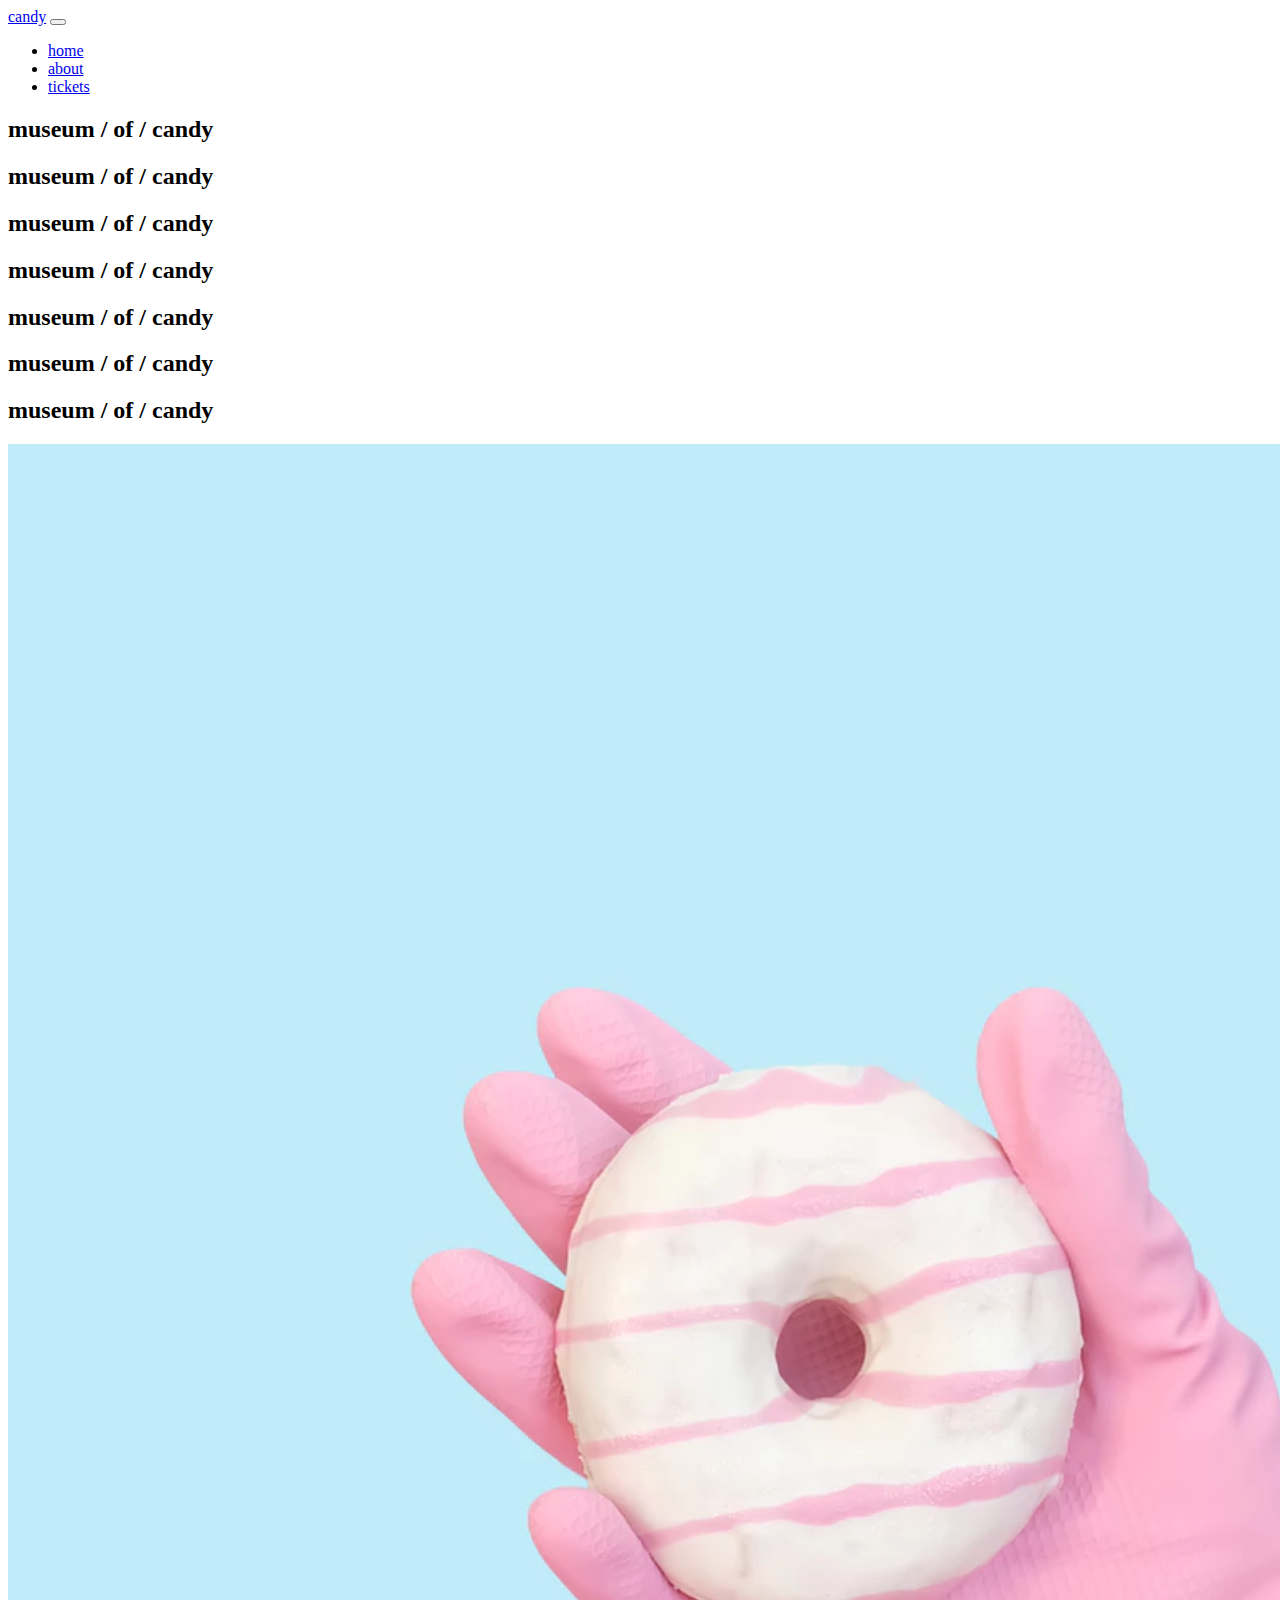
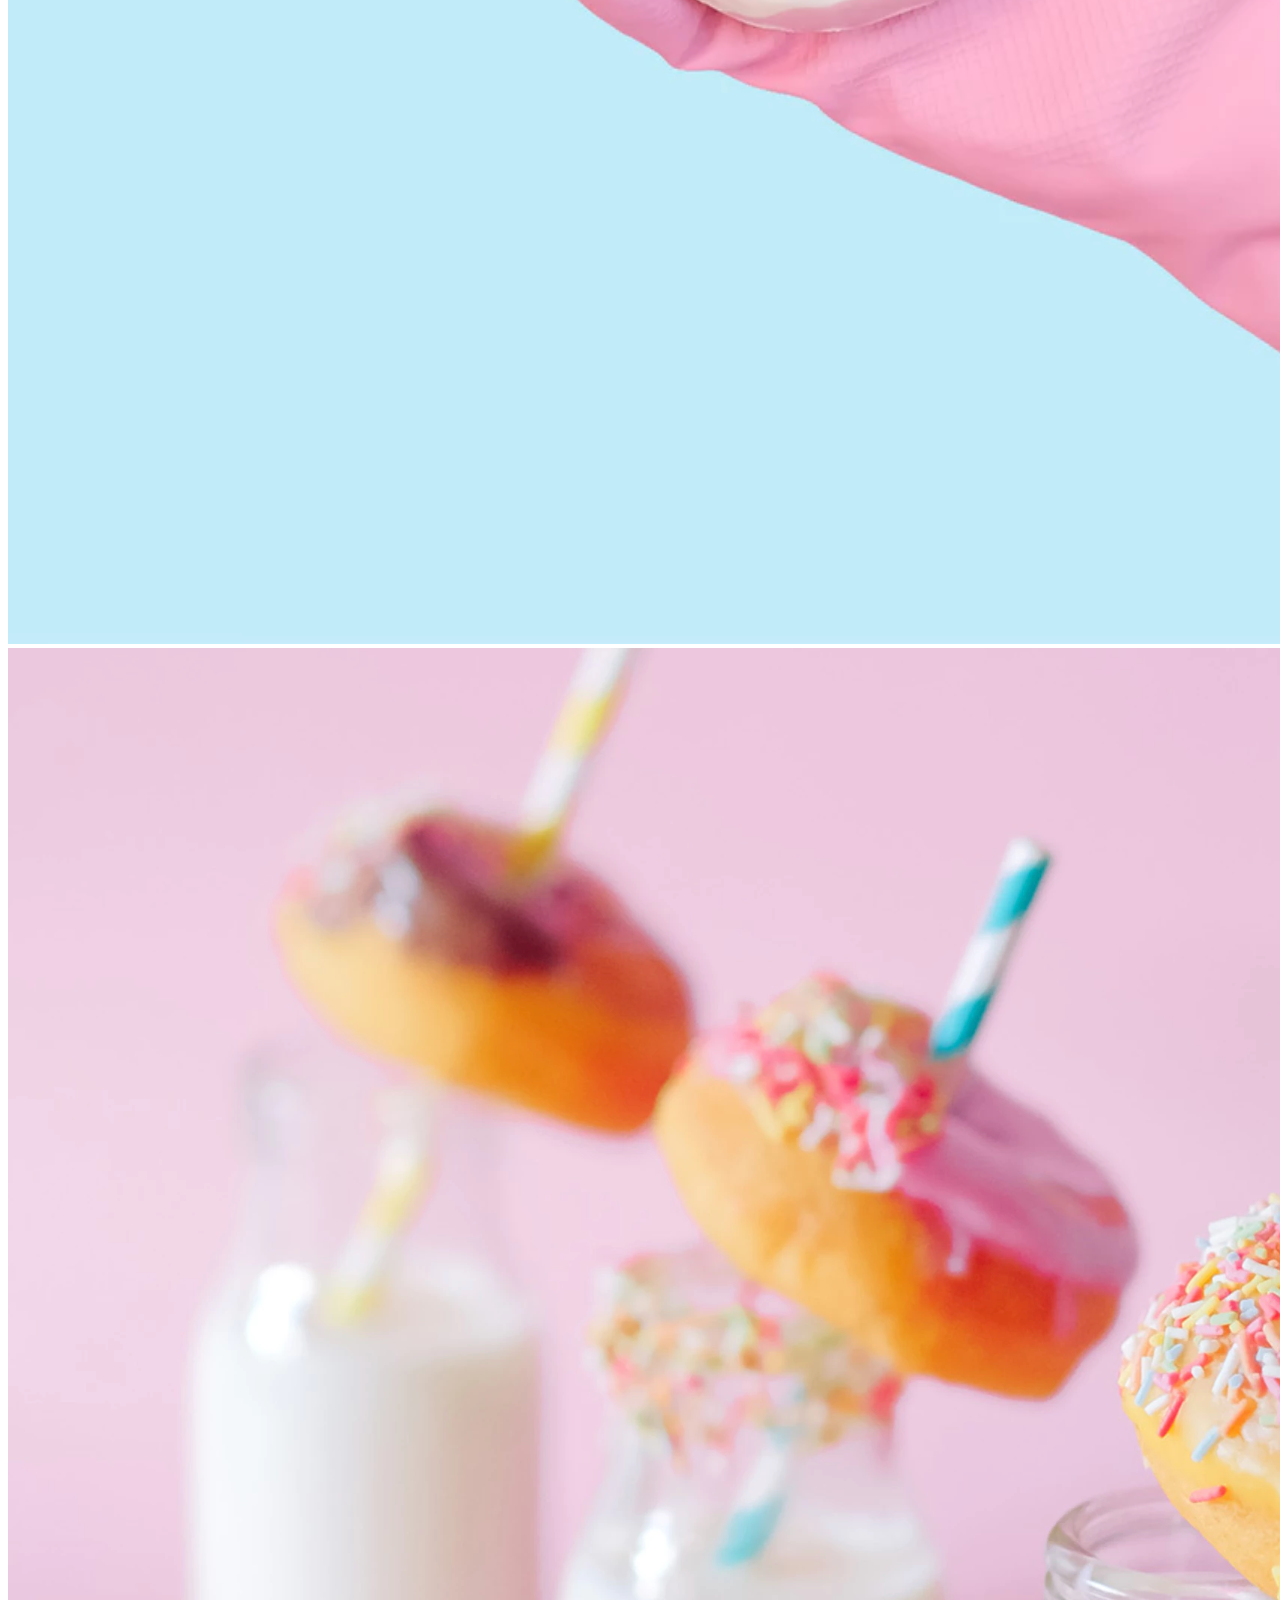
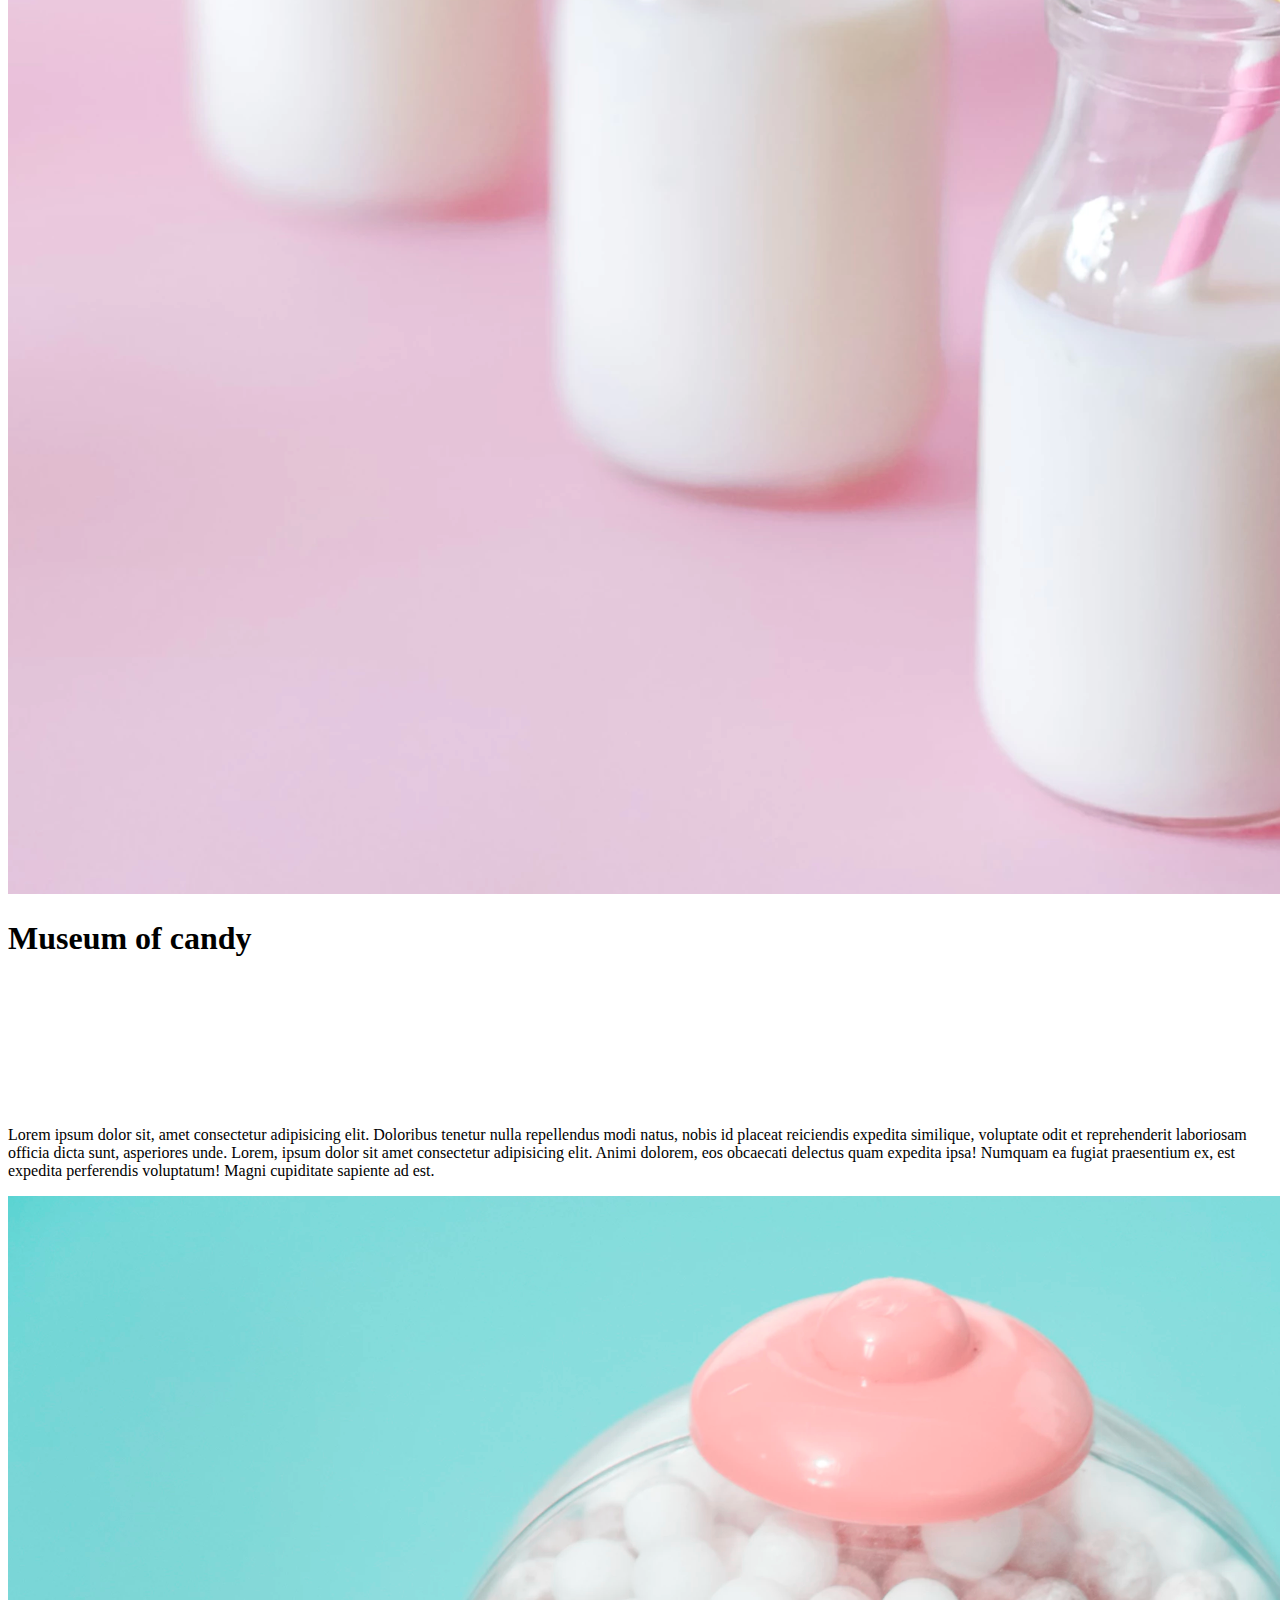
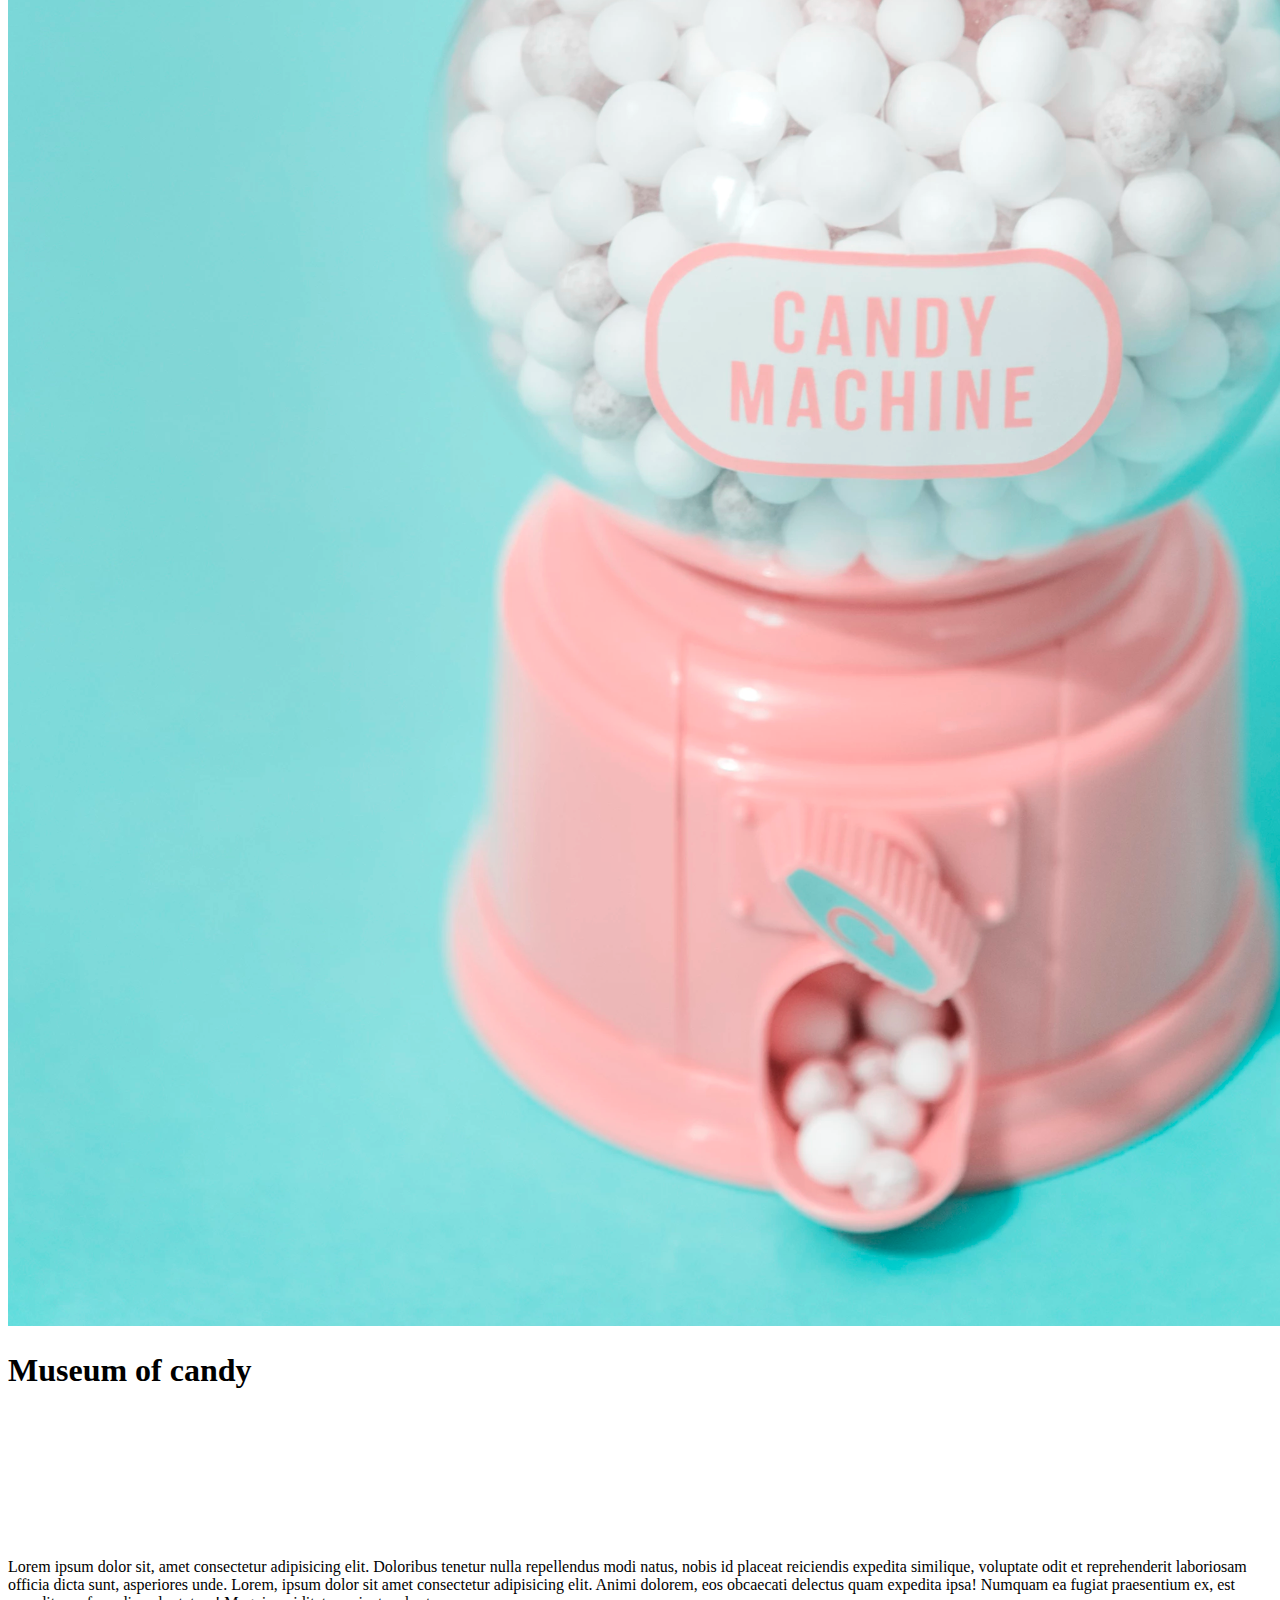
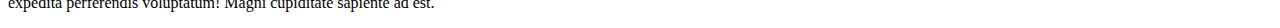
==== index.html @ b3e59487 "Create index.html" ====
<!doctype html>
<html lang="en">
  <head>
    <meta charset="utf-8">
    <meta name="viewport" content="width=device-width, initial-scale=1, shrink-to-fit=no">
    <link href="https://fonts.googleapis.com/css?family=Nunito:200,300,400,700" rel="stylesheet">
    <link rel="stylesheet" href="https://stackpath.bootstrapcdn.com/bootstrap/4.1.3/css/bootstrap.min.css" integrity="sha384-MCw98/SFnGE8fJT3GXwEOngsV7Zt27NXFoaoApmYm81iuXoPkFOJwJ8ERdknLPMO" crossorigin="anonymous">
    <link rel="stylesheet" href="style.css">
    <title>Museum of Candy</title>
  </head>
  
  <body>
    <nav id="top__navbar" class="navbar navbar-dark navbar-expand-md py-0 fixed-top">
      <a href="#top__navbar" class="brand">candy</a>
      <button class="navbar-toggler" data-toggle="collapse" data-target="#nav__links" aria-label="Toggle navigation">
        <span class="navbar-toggler-icon"></span>
      </button>
      <div id="nav__links" class="navbar-collapse">
        <ul class="navbar-nav">
          <li class="nav-item"><a href="#" class="nav-link">home</a></li>
          <li class="nav-item"><a href="#" class="nav-link">about</a></li>
          <li class="nav-item"><a href="#" class="nav-link">tickets</a></li>
        </ul>
      </div>
    </nav>
    <!-- navigation ends -->
    <section class="container-fluid px-0">
      <div class="row align-items-center mr-0">
        <div class="col-lg-6 text-center text-white">
          <div id="headingGroup" class="d-none d-lg-block">
            <h2>museum <span>/</span> of <span>/</span> candy</h2>
            <h2>museum <span>/</span> of <span>/</span> candy</h2>
            <h2>museum <span>/</span> of <span>/</span> candy</h2>
            <h2>museum <span>/</span> of <span>/</span> candy</h2>
            <h2>museum <span>/</span> of <span>/</span> candy</h2>
            <h2>museum <span>/</span> of <span>/</span> candy</h2>
            <h2>museum <span>/</span> of <span>/</span> candy</h2>
          </div>
        </div>
        <div class="col-lg-6 px-0">
          <img src="./images/./hand2.png" class="img-fluid">
        </div>
      </div>
    </section>
    <section class="container-fluid px-0">

      <div class="row text-center align-items-center mr-0">
        <div class="col-md-6 order-2 order-lg-1">
          <img src="./images/./milk.png" class="img-fluid">
        </div>
        <div class="col-md-6 justify-content-center row order-1 order-lg-2">
          <div class="col-10 col-lg-8">
            <h1>Museum of candy</h1>
            <img src="./images/./lolli_icon.png" class="d-none d-lg-inline">
            <p class="lead">Lorem ipsum dolor sit, amet consectetur adipisicing elit. Doloribus tenetur nulla repellendus modi natus, nobis id placeat reiciendis expedita similique, voluptate odit et reprehenderit laboriosam officia dicta sunt, asperiores unde. Lorem, ipsum dolor sit amet consectetur adipisicing elit. Animi dolorem, eos obcaecati delectus quam expedita ipsa! Numquam ea fugiat praesentium ex, est expedita perferendis voluptatum! Magni cupiditate sapiente ad est.</p>
          </div>
        </div>
      </div>

      <div class="row">
        <div class="col-md-6 order-1 order-lg-2 mr-0 pl-4 pr-0">
          <img src="./images/./gumball.png" class="img-fluid">
        </div>
        <div class="col-md-6 justify-content-center align-items-center text-center row order-2 order-lg-1">
          <div class="col-10 col-lg-8">
            <h1>Museum of candy</h1>
            <img src="./images/./lolli_icon.png" class="d-none d-lg-inline">
            <p class="lead">Lorem ipsum dolor sit, amet consectetur adipisicing elit. Doloribus tenetur nulla repellendus modi natus, nobis id placeat reiciendis expedita similique, voluptate odit et reprehenderit laboriosam officia dicta sunt, asperiores unde. Lorem, ipsum dolor sit amet consectetur adipisicing elit. Animi dolorem, eos obcaecati delectus quam expedita ipsa! Numquam ea fugiat praesentium ex, est expedita perferendis voluptatum! Magni cupiditate sapiente ad est.</p>
          </div>
        </div>
      </div>
    </section>

    <script src="https://code.jquery.com/jquery-3.2.1.slim.min.js" integrity="sha384-KJ3o2DKtIkvYIK3UENzmM7KCkRr/rE9/Qpg6aAZGJwFDMVNA/GpGFF93hXpG5KkN" crossorigin="anonymous"></script>
    <script src="https://cdnjs.cloudflare.com/ajax/libs/popper.js/1.12.9/umd/popper.min.js" integrity="sha384-ApNbgh9B+Y1QKtv3Rn7W3mgPxhU9K/ScQsAP7hUibX39j7fakFPskvXusvfa0b4Q" crossorigin="anonymous"></script>
    <script src="https://maxcdn.bootstrapcdn.com/bootstrap/4.0.0/js/bootstrap.min.js" integrity="sha384-JZR6Spejh4U02d8jOt6vLEHfe/JQGiRRSQQxSfFWpi1MquVdAyjUar5+76PVCmYl" crossorigin="anonymous"></script>
  </body>
</html>
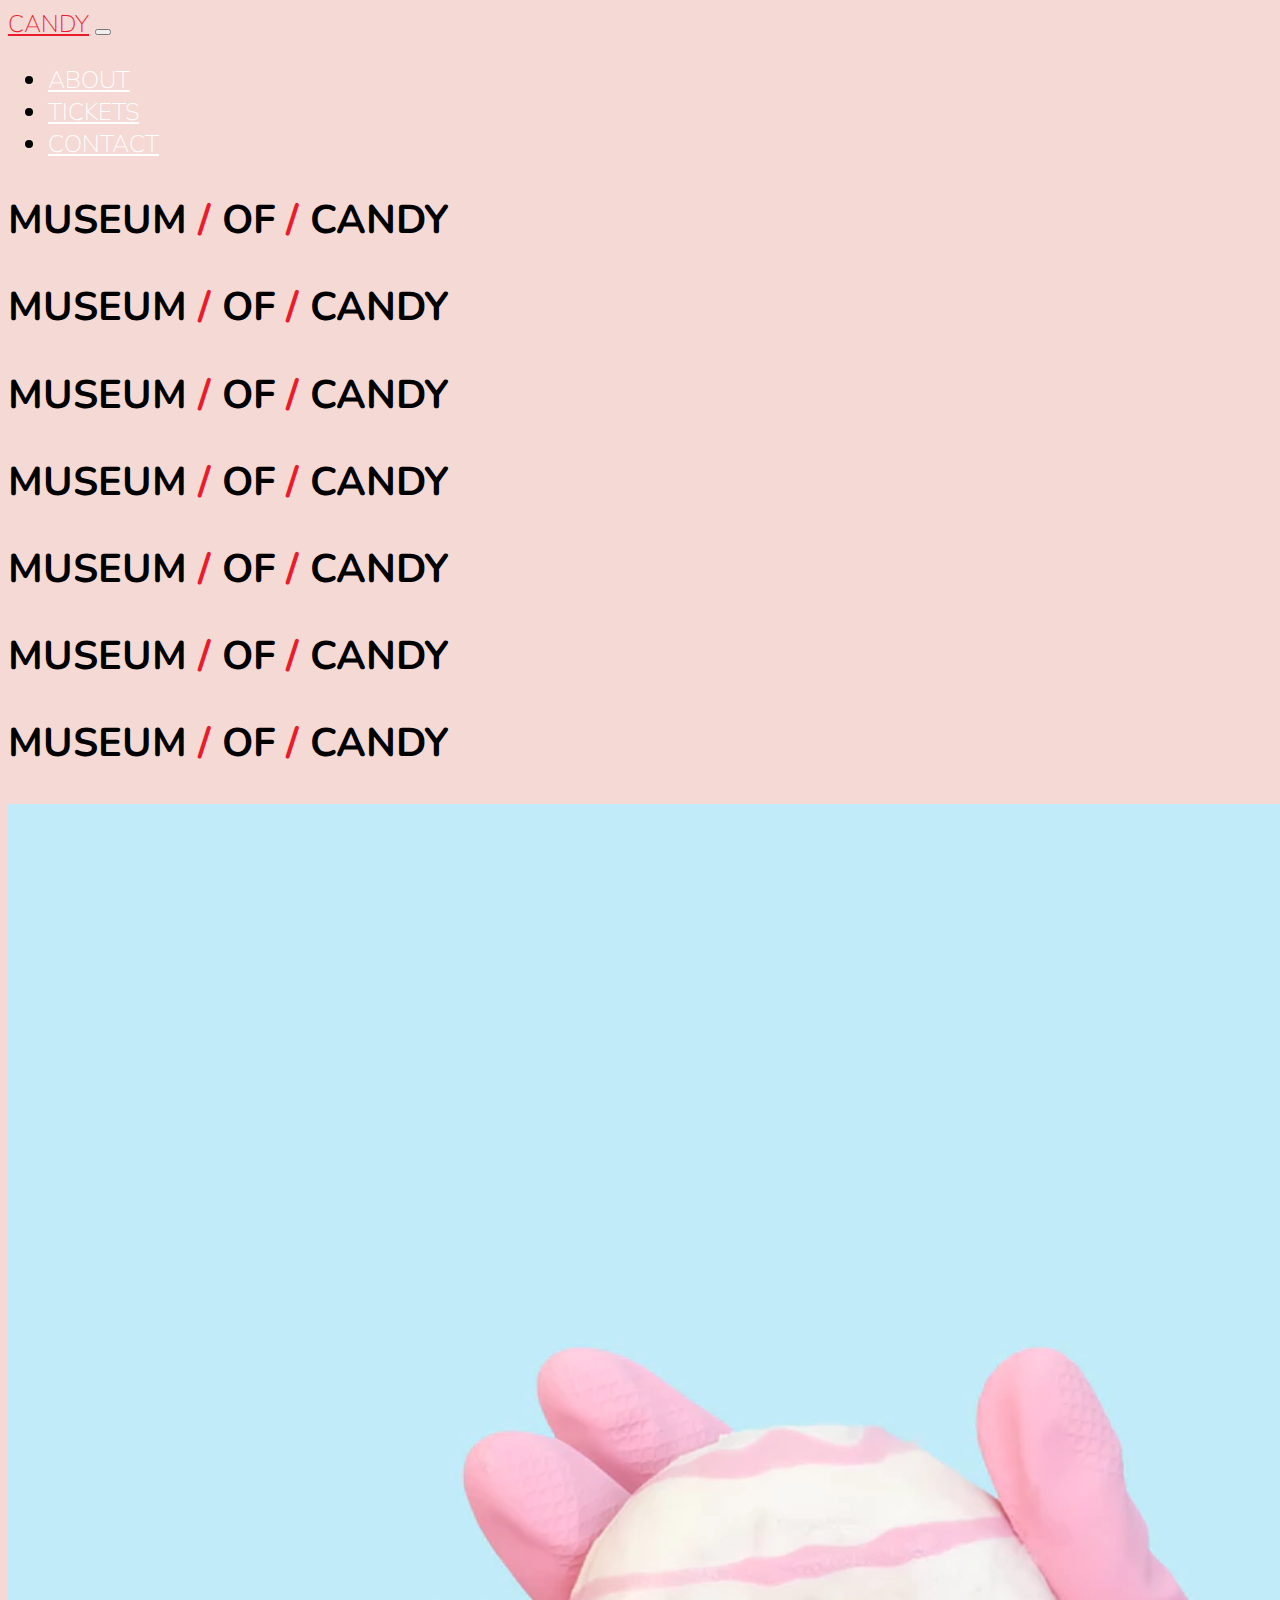
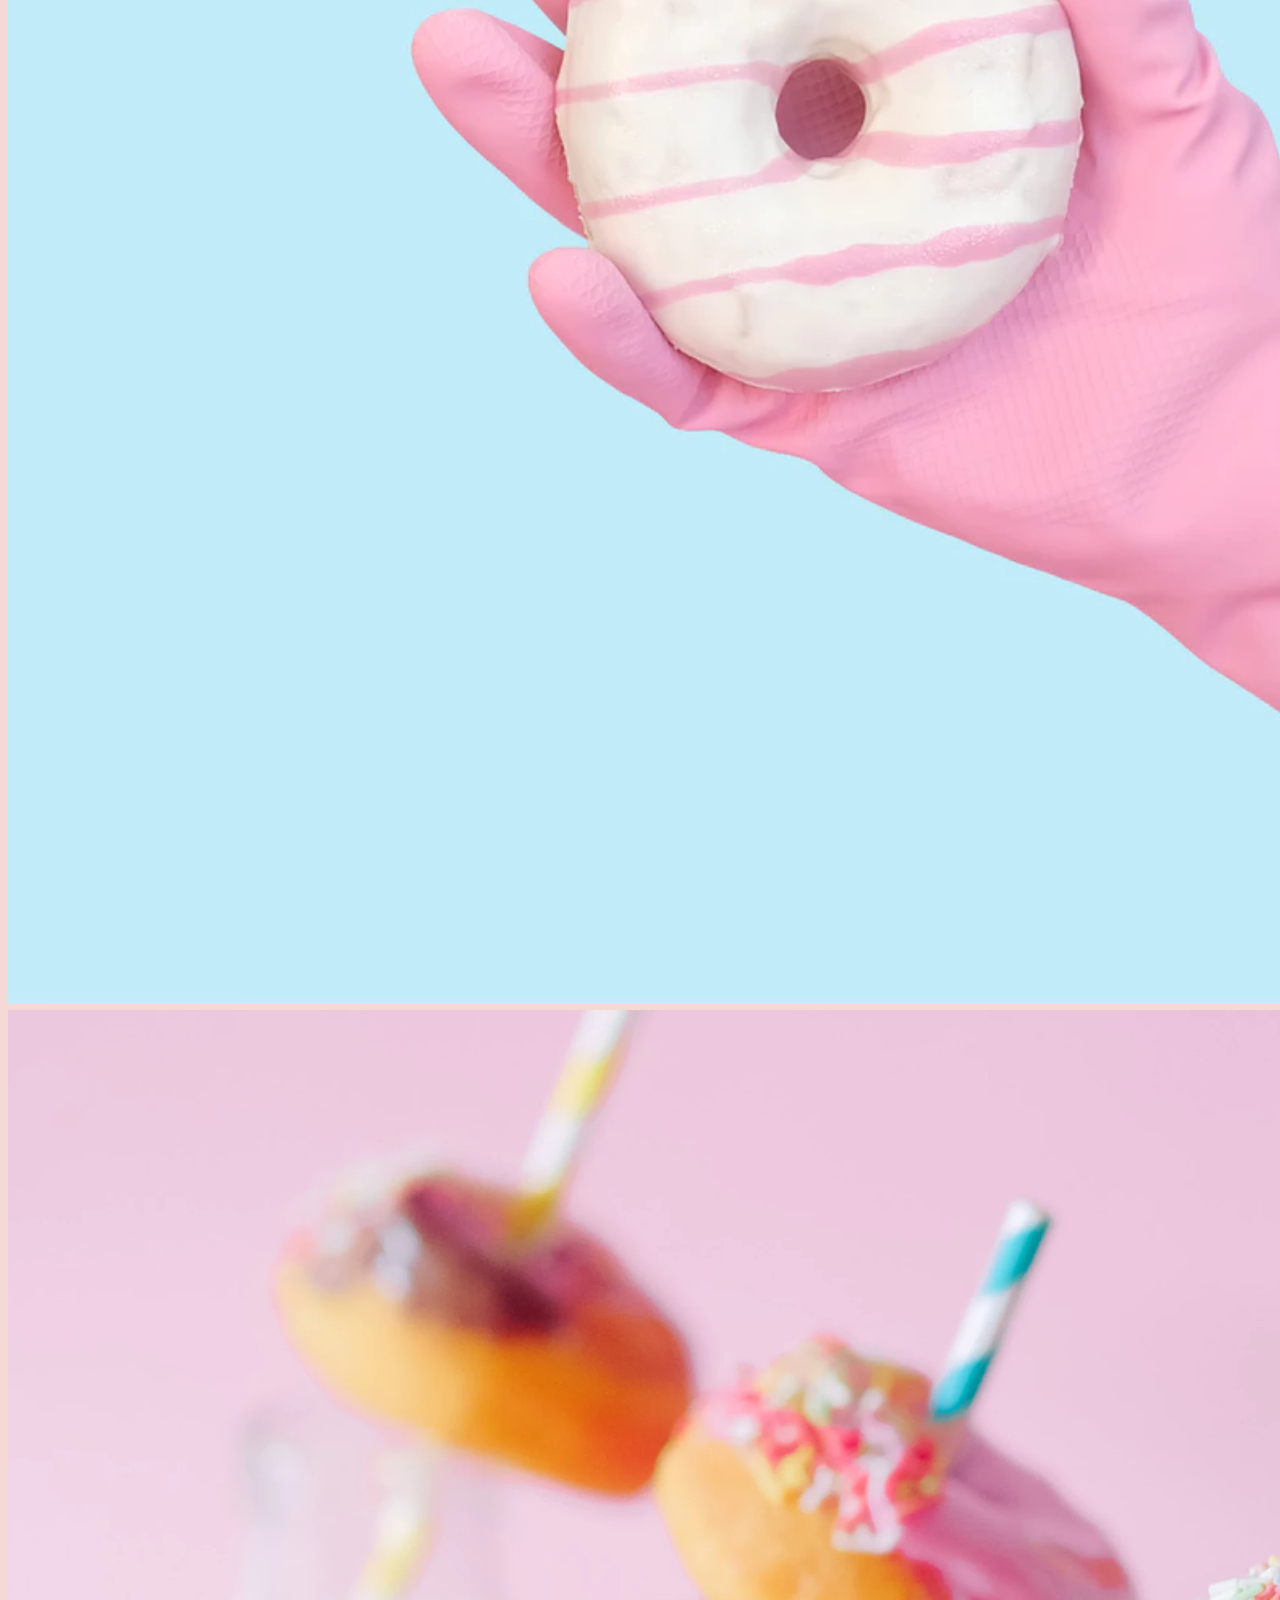
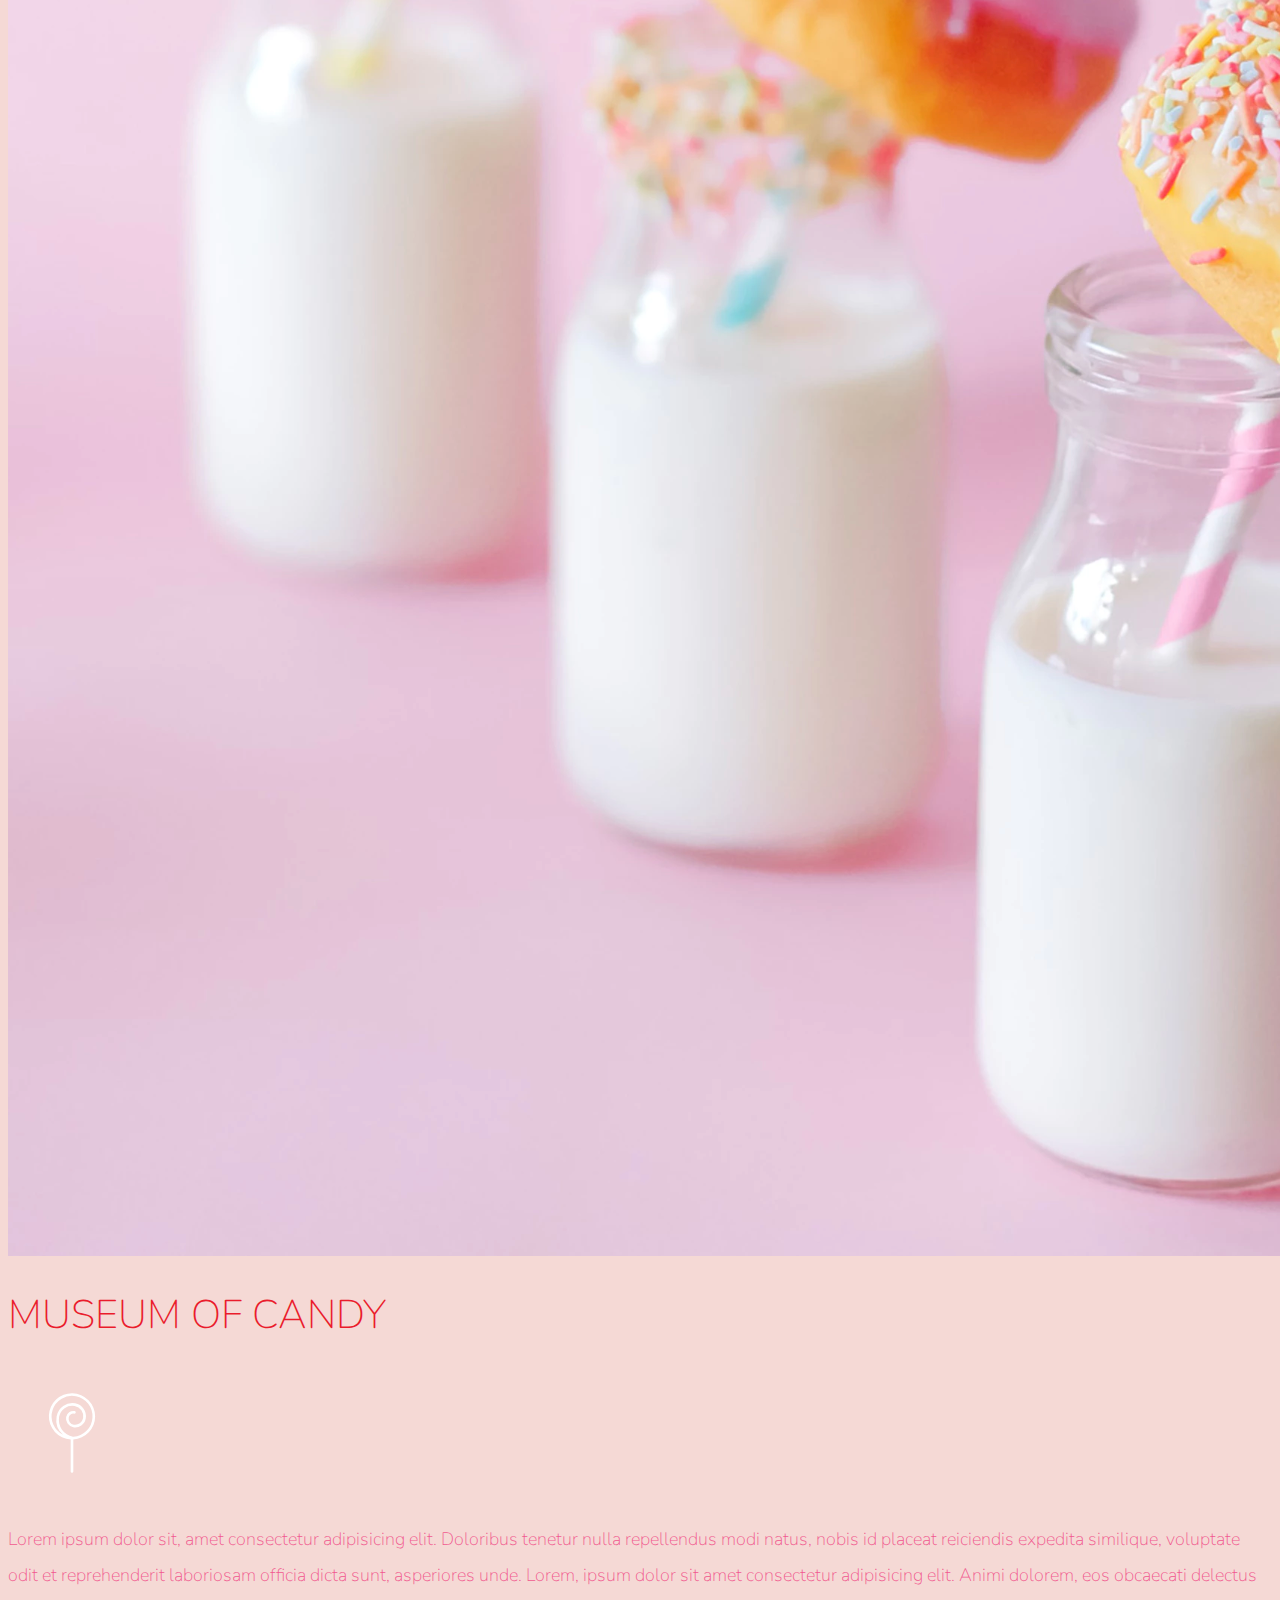
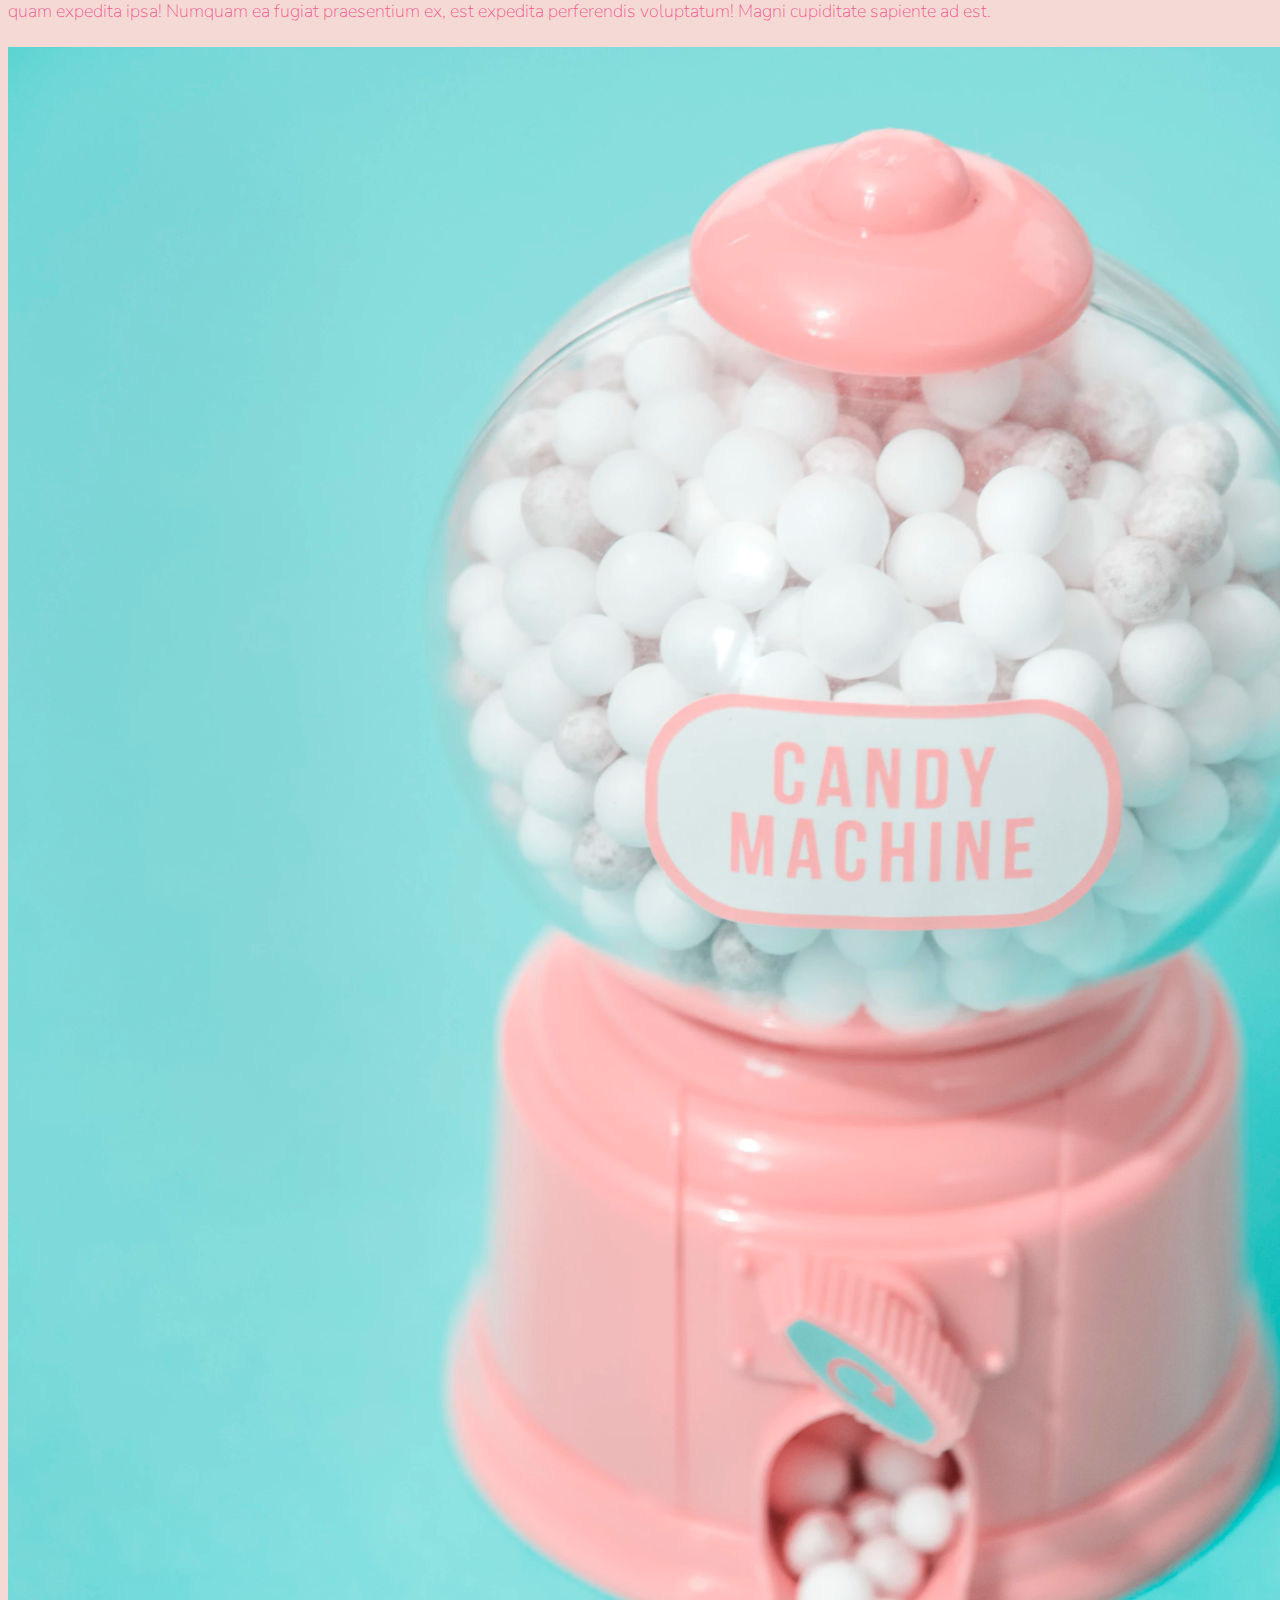
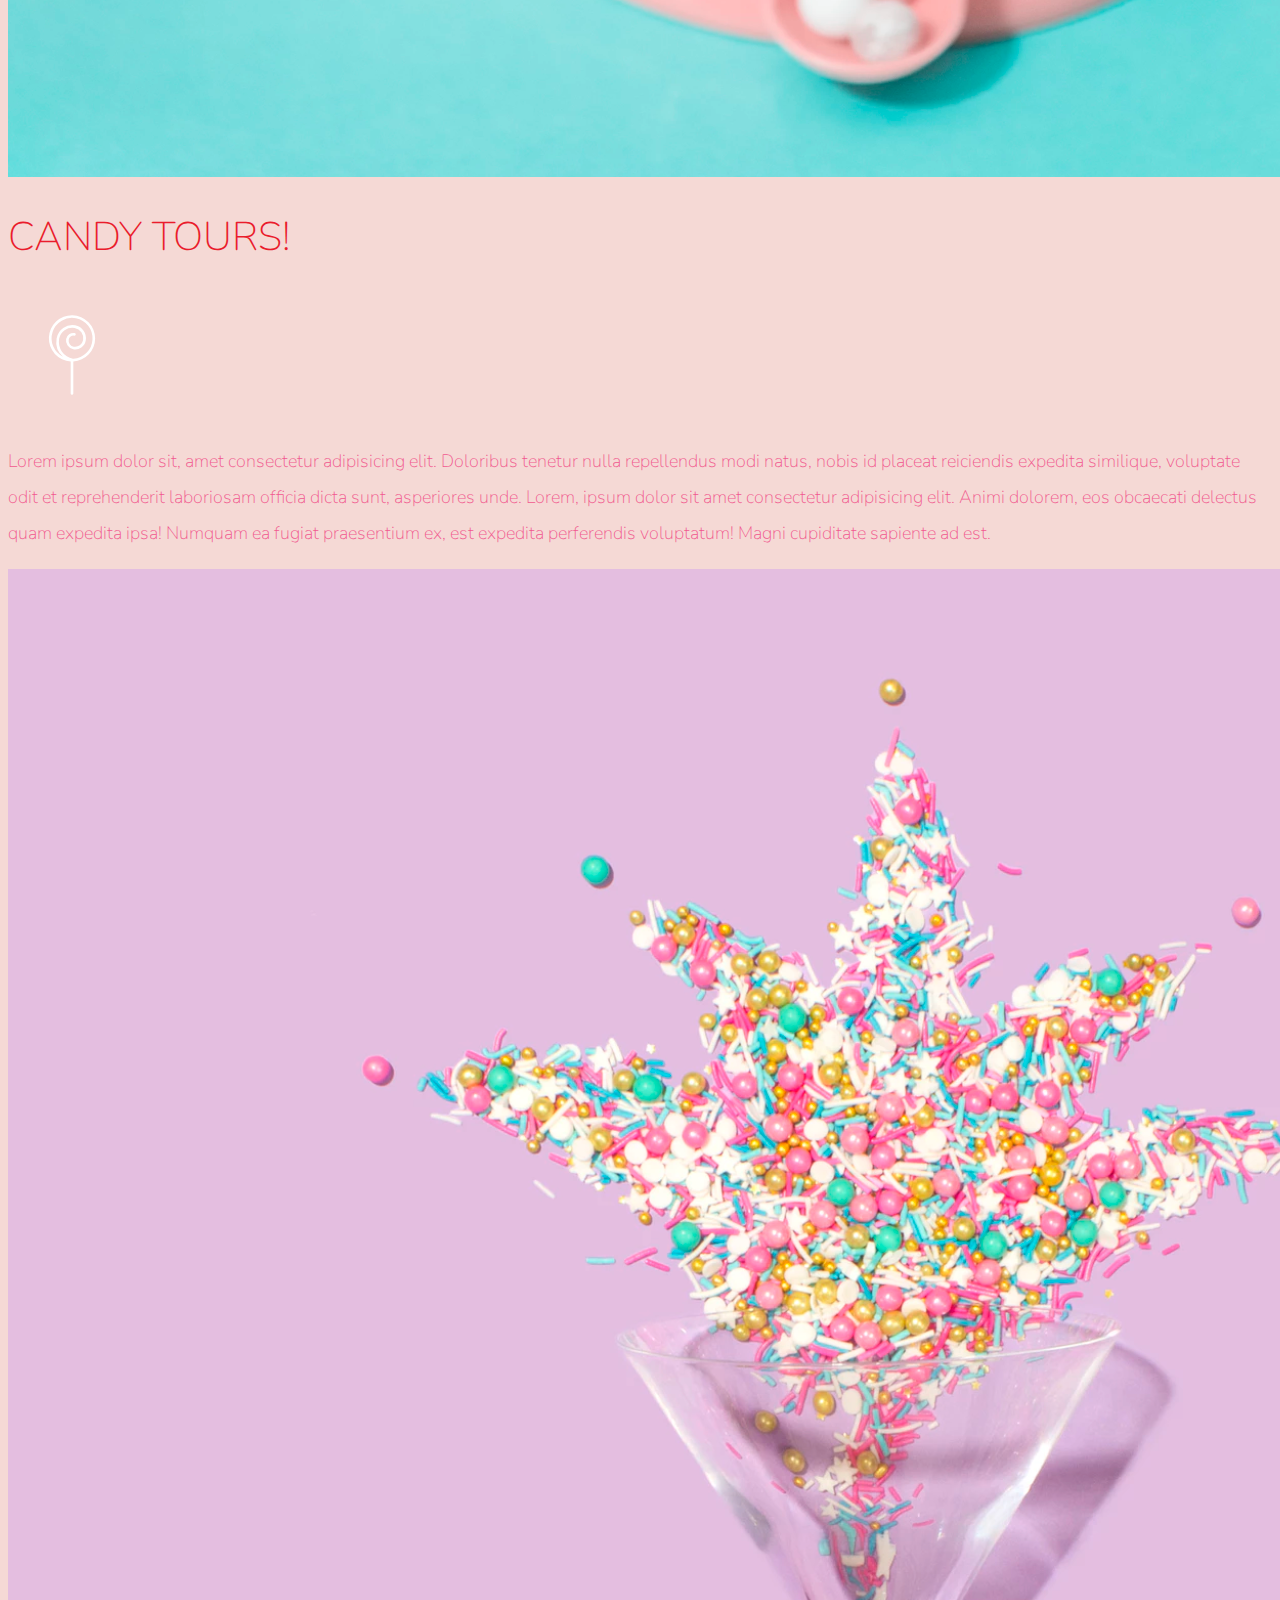
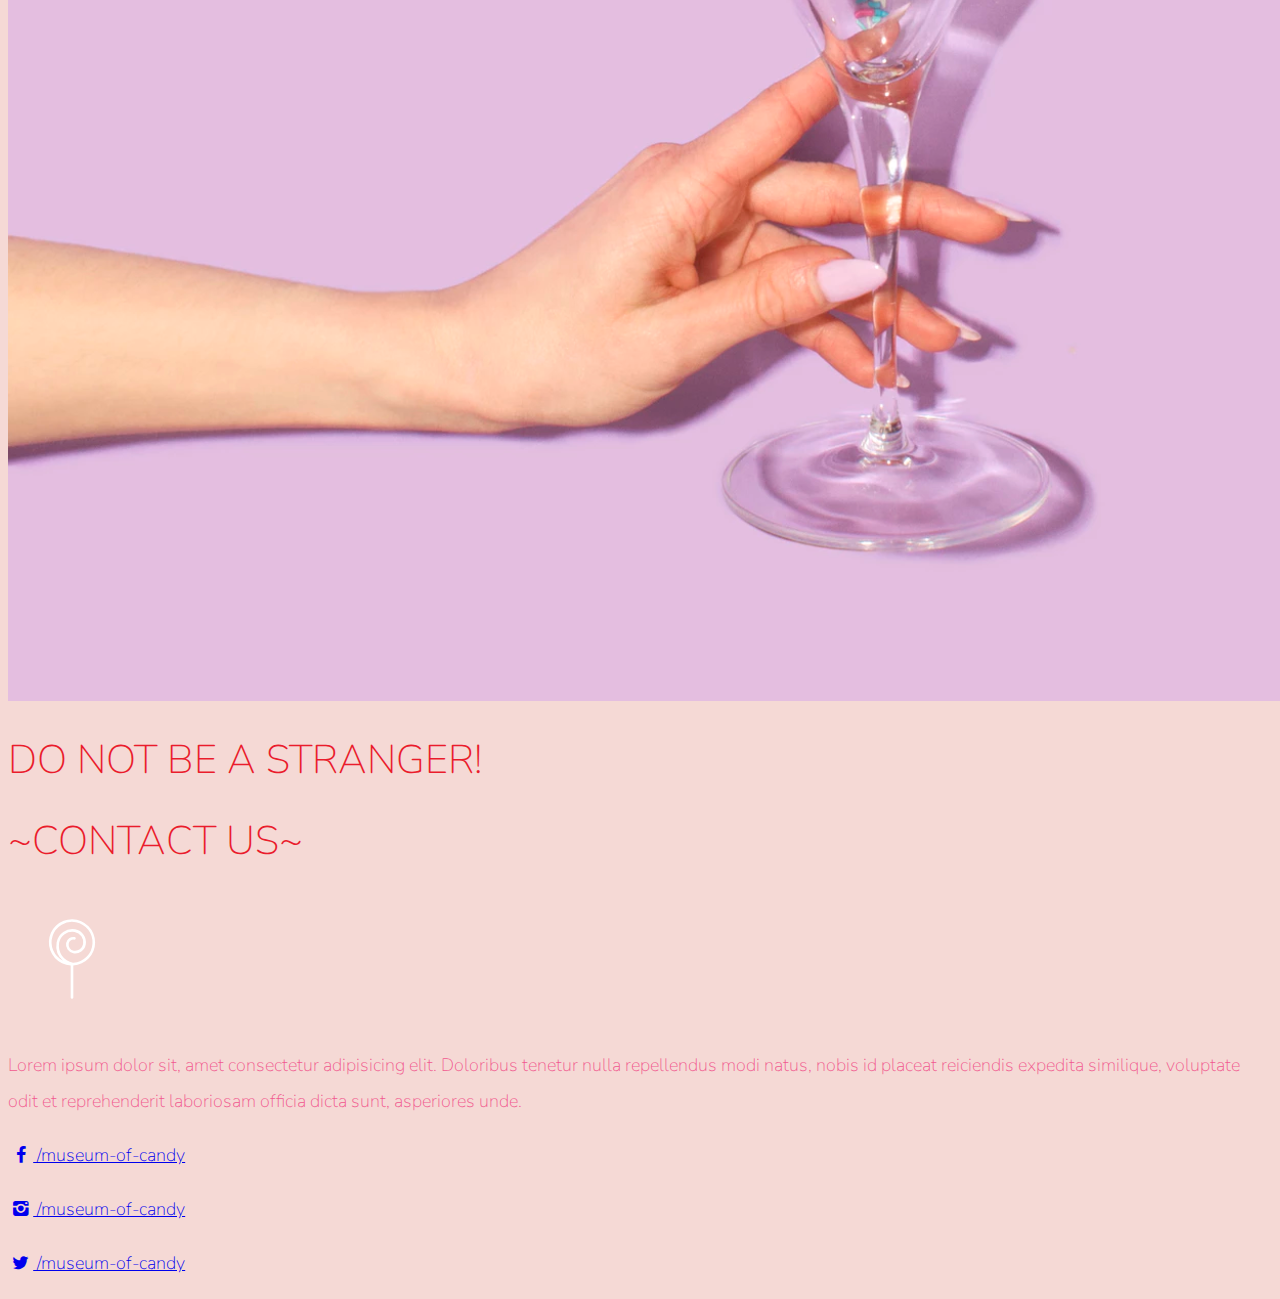
==== commit 08dd52ca: "Update index.html" ====
--- a/index.html
+++ b/index.html
@@ -5,74 +5,101 @@
     <meta name="viewport" content="width=device-width, initial-scale=1, shrink-to-fit=no">
     <link href="https://fonts.googleapis.com/css?family=Nunito:200,300,400,700" rel="stylesheet">
     <link rel="stylesheet" href="https://stackpath.bootstrapcdn.com/bootstrap/4.1.3/css/bootstrap.min.css" integrity="sha384-MCw98/SFnGE8fJT3GXwEOngsV7Zt27NXFoaoApmYm81iuXoPkFOJwJ8ERdknLPMO" crossorigin="anonymous">
+    <link rel="stylesheet" href="./fontello/./css/./fontello.css">
     <link rel="stylesheet" href="style.css">
     <title>Museum of Candy</title>
   </head>
   
   <body>
-    <nav id="top__navbar" class="navbar navbar-dark navbar-expand-md py-0 fixed-top">
-      <a href="#top__navbar" class="brand">candy</a>
-      <button class="navbar-toggler" data-toggle="collapse" data-target="#nav__links" aria-label="Toggle navigation">
-        <span class="navbar-toggler-icon"></span>
-      </button>
-      <div id="nav__links" class="navbar-collapse">
-        <ul class="navbar-nav">
-          <li class="nav-item"><a href="#" class="nav-link">home</a></li>
-          <li class="nav-item"><a href="#" class="nav-link">about</a></li>
-          <li class="nav-item"><a href="#" class="nav-link">tickets</a></li>
-        </ul>
-      </div>
-    </nav>
-    <!-- navigation ends -->
-    <section class="container-fluid px-0">
-      <div class="row align-items-center mr-0">
-        <div class="col-lg-6 text-center text-white">
-          <div id="headingGroup" class="d-none d-lg-block">
-            <h2>museum <span>/</span> of <span>/</span> candy</h2>
-            <h2>museum <span>/</span> of <span>/</span> candy</h2>
-            <h2>museum <span>/</span> of <span>/</span> candy</h2>
-            <h2>museum <span>/</span> of <span>/</span> candy</h2>
-            <h2>museum <span>/</span> of <span>/</span> candy</h2>
-            <h2>museum <span>/</span> of <span>/</span> candy</h2>
-            <h2>museum <span>/</span> of <span>/</span> candy</h2>
+    
+      <nav id="top__navbar" class="navbar navbar-dark navbar-expand-md p-0 sticky-top">
+        <a href="#top" class="brand pl-5">candy</a>
+        <button class="navbar-toggler" data-toggle="collapse" data-target="#nav__links" aria-label="Toggle navigation">
+          <span class="navbar-toggler-icon"></span>
+        </button>
+        <div id="nav__links" class="navbar-collapse">
+          <ul class="navbar-nav pl-5">
+            <li class="nav-item"><a href="#about" class="nav-link">about</a></li>
+            <li class="nav-item"><a href="#tickets" class="nav-link">tickets</a></li>
+            <li class="nav-item"><a href="#contact" class="nav-link">contact</a></li>
+          </ul>
+        </div>
+      </nav>
+      <!-- navigation ends -->
+      <section id="top" class="container-fluid px-0">
+        <div class="row align-items-center mr-0">
+          <div id="headingGroup" class="col-lg-6 text-center text-white">
+            <div class="d-none d-lg-inline">
+              <h2>museum <span>/</span> of <span>/</span> candy</h2>
+              <h2>museum <span>/</span> of <span>/</span> candy</h2>
+              <h2>museum <span>/</span> of <span>/</span> candy</h2>
+              <h2>museum <span>/</span> of <span>/</span> candy</h2>
+              <h2>museum <span>/</span> of <span>/</span> candy</h2>
+              <h2>museum <span>/</span> of <span>/</span> candy</h2>
+              <h2>museum <span>/</span> of <span>/</span> candy</h2>
+            </div>
+          </div>
+          <div class="col-lg-6 px-0">
+            <img src="./images/./hand2.png" class="img-fluid">
           </div>
         </div>
-        <div class="col-lg-6 px-0">
-          <img src="./images/./hand2.png" class="img-fluid">
-        </div>
-      </div>
-    </section>
-    <section class="container-fluid px-0">
+      </section>
+      <section class="container-fluid px-0">
 
-      <div class="row text-center align-items-center mr-0">
-        <div class="col-md-6 order-2 order-lg-1">
-          <img src="./images/./milk.png" class="img-fluid">
-        </div>
-        <div class="col-md-6 justify-content-center row order-1 order-lg-2">
-          <div class="col-10 col-lg-8">
-            <h1>Museum of candy</h1>
-            <img src="./images/./lolli_icon.png" class="d-none d-lg-inline">
-            <p class="lead">Lorem ipsum dolor sit, amet consectetur adipisicing elit. Doloribus tenetur nulla repellendus modi natus, nobis id placeat reiciendis expedita similique, voluptate odit et reprehenderit laboriosam officia dicta sunt, asperiores unde. Lorem, ipsum dolor sit amet consectetur adipisicing elit. Animi dolorem, eos obcaecati delectus quam expedita ipsa! Numquam ea fugiat praesentium ex, est expedita perferendis voluptatum! Magni cupiditate sapiente ad est.</p>
+        <div id="about" class="row text-center align-items-center mr-0 pt-0 pt-4">
+          <div class="col-md-6 order-2 order-lg-1 px-0 pr-lg-5">
+            <img src="./images/./milk.png" class="img-fluid">
+          </div>
+          <div class="col-md-6 justify-content-center order-1 order-lg-2 pl-4 pr-3 px-md-5">
+            <div>
+              <h1>Museum of candy</h1>
+              <img src="./images/./lolli_icon.png" class="d-none d-lg-inline">
+              <p class="lead">Lorem ipsum dolor sit, amet consectetur adipisicing elit. Doloribus tenetur nulla repellendus modi natus, nobis id placeat reiciendis expedita similique, voluptate odit et reprehenderit laboriosam officia dicta sunt, asperiores unde. Lorem, ipsum dolor sit amet consectetur adipisicing elit. Animi dolorem, eos obcaecati delectus quam expedita ipsa! Numquam ea fugiat praesentium ex, est expedita perferendis voluptatum! Magni cupiditate sapiente ad est.</p>
+            </div>
           </div>
         </div>
-      </div>
 
-      <div class="row">
-        <div class="col-md-6 order-1 order-lg-2 mr-0 pl-4 pr-0">
-          <img src="./images/./gumball.png" class="img-fluid">
-        </div>
-        <div class="col-md-6 justify-content-center align-items-center text-center row order-2 order-lg-1">
-          <div class="col-10 col-lg-8">
-            <h1>Museum of candy</h1>
-            <img src="./images/./lolli_icon.png" class="d-none d-lg-inline">
-            <p class="lead">Lorem ipsum dolor sit, amet consectetur adipisicing elit. Doloribus tenetur nulla repellendus modi natus, nobis id placeat reiciendis expedita similique, voluptate odit et reprehenderit laboriosam officia dicta sunt, asperiores unde. Lorem, ipsum dolor sit amet consectetur adipisicing elit. Animi dolorem, eos obcaecati delectus quam expedita ipsa! Numquam ea fugiat praesentium ex, est expedita perferendis voluptatum! Magni cupiditate sapiente ad est.</p>
+        <div id="tickets" class="row text-center align-items-center mr-0 px-0 pt-0 pt-4">
+          <div class="col-md-6 order-2 px-0 pl-0 pl-lg-5">
+            <img src="./images/./gumball.png" class="img-fluid">
+          </div>
+          <div class="col-md-6 justify-content-center order-1 pl-4 pr-3 px-md-5">
+            <div class="px-0">
+              <h1>Candy tours!</h1>
+              <img src="./images/./lolli_icon.png" class="d-none d-lg-inline">
+              <p class="lead">Lorem ipsum dolor sit, amet consectetur adipisicing elit. Doloribus tenetur nulla repellendus modi natus, nobis id placeat reiciendis expedita similique, voluptate odit et reprehenderit laboriosam officia dicta sunt, asperiores unde. Lorem, ipsum dolor sit amet consectetur adipisicing elit. Animi dolorem, eos obcaecati delectus quam expedita ipsa! Numquam ea fugiat praesentium ex, est expedita perferendis voluptatum! Magni cupiditate sapiente ad est.</p>
+            </div>
           </div>
         </div>
-      </div>
-    </section>
 
+        <div id="contact" class="row text-center align-items-center mr-0 pt-0 pt-4">
+          <div class="col-md-6 order-2 order-lg-1 px-0 pr-lg-5">
+            <img src="./images/./sprinkles.png" class="img-fluid">
+          </div>
+          <div class="col-md-6 justify-content-center order-1 order-lg-2 pl-4 pr-3 px-md-5">
+            <div>
+              <h1>Do NOT be a stranger!</h1>
+              <h1>~Contact us~</h1>
+              <img src="./images/./lolli_icon.png" class="d-none d-lg-inline">
+              <p class="lead">Lorem ipsum dolor sit, amet consectetur adipisicing elit. Doloribus tenetur nulla repellendus modi natus, nobis id placeat reiciendis expedita similique, voluptate odit et reprehenderit laboriosam officia dicta sunt, asperiores unde.</p>
+              <p class="icon"><a href="https://www.facebook.com/MuseumOfCandy/" target="_blank"><span><i class="icon-facebook"></i> /museum-of-candy</span></a></p>
+              <p class="icon"><a href="https://www.instagram.com/sfmuseumofcandy/" target="_blank"><span><i class="icon-instagram"></i> /museum-of-candy</span></a></p>
+              <p class="icon"><a href="https://twitter.com/sfmuseumofcandy" target="_blank"><span><i class="icon-twitter"></i> /museum-of-candy</span></a></p>
+            </div>
+          </div>
+        </div>
+
+      </section>
     <script src="https://code.jquery.com/jquery-3.2.1.slim.min.js" integrity="sha384-KJ3o2DKtIkvYIK3UENzmM7KCkRr/rE9/Qpg6aAZGJwFDMVNA/GpGFF93hXpG5KkN" crossorigin="anonymous"></script>
     <script src="https://cdnjs.cloudflare.com/ajax/libs/popper.js/1.12.9/umd/popper.min.js" integrity="sha384-ApNbgh9B+Y1QKtv3Rn7W3mgPxhU9K/ScQsAP7hUibX39j7fakFPskvXusvfa0b4Q" crossorigin="anonymous"></script>
     <script src="https://maxcdn.bootstrapcdn.com/bootstrap/4.0.0/js/bootstrap.min.js" integrity="sha384-JZR6Spejh4U02d8jOt6vLEHfe/JQGiRRSQQxSfFWpi1MquVdAyjUar5+76PVCmYl" crossorigin="anonymous"></script>
+    <script>
+      $(function() {
+            $(document).scroll(function() {
+                var $nav = $("#top__navbar");
+                $nav.toggleClass("scrolled", $(this).scrollTop() > $nav.height());
+            });
+        });
+    </script>
   </body>
 </html>--- a/fontello/css/fontello.css
+++ b/fontello/css/fontello.css
@@ -0,0 +1,59 @@
+@font-face {
+  font-family: 'fontello';
+  src: url('../font/fontello.eot?16931942');
+  src: url('../font/fontello.eot?16931942#iefix') format('embedded-opentype'),
+       url('../font/fontello.woff2?16931942') format('woff2'),
+       url('../font/fontello.woff?16931942') format('woff'),
+       url('../font/fontello.ttf?16931942') format('truetype'),
+       url('../font/fontello.svg?16931942#fontello') format('svg');
+  font-weight: normal;
+  font-style: normal;
+}
+/* Chrome hack: SVG is rendered more smooth in Windozze. 100% magic, uncomment if you need it. */
+/* Note, that will break hinting! In other OS-es font will be not as sharp as it could be */
+/*
+@media screen and (-webkit-min-device-pixel-ratio:0) {
+  @font-face {
+    font-family: 'fontello';
+    src: url('../font/fontello.svg?16931942#fontello') format('svg');
+  }
+}
+*/
+ 
+ [class^="icon-"]:before, [class*=" icon-"]:before {
+  font-family: "fontello";
+  font-style: normal;
+  font-weight: normal;
+ 
+  display: inline-block;
+  text-decoration: inherit;
+  width: 1em;
+  margin-right: .2em;
+  text-align: center;
+  /* opacity: .8; */
+ 
+  /* For safety - reset parent styles, that can break glyph codes*/
+  font-variant: normal;
+  text-transform: none;
+ 
+  /* fix buttons height, for twitter bootstrap */
+  line-height: 1em;
+ 
+  /* Animation center compensation - margins should be symmetric */
+  /* remove if not needed */
+  margin-left: .2em;
+ 
+  /* you can be more comfortable with increased icons size */
+  /* font-size: 120%; */
+ 
+  /* Font smoothing. That was taken from TWBS */
+  -webkit-font-smoothing: antialiased;
+  -moz-osx-font-smoothing: grayscale;
+ 
+  /* Uncomment for 3D effect */
+  /* text-shadow: 1px 1px 1px rgba(127, 127, 127, 0.3); */
+}
+ 
+.icon-twitter:before { content: '\f099'; } /* '' */
+.icon-facebook:before { content: '\f09a'; } /* '' */
+.icon-instagram:before { content: '\f32d'; } /* '' */--- a/style.css
+++ b/style.css
@@ -0,0 +1,47 @@
+body {
+    background-color: #f5d9d5;
+    font-family: "Nunito", sans-serif;
+}
+h1 {
+    color: #EA1C2C;
+    font-size: 2.5rem;
+    font-weight: 100;
+    text-transform: uppercase;
+}
+p {
+    color: #f15a8f;
+    font-weight: 100;
+    font-size: 1.125rem;
+    line-height: 2;
+}
+#top__navbar {
+    font-size: 1.5rem;
+    text-transform: uppercase;
+    font-weight: 100;
+}
+
+#top__navbar .nav-link {
+    color: white;
+}
+#top__navbar .nav-link:hover {
+    color: #ea1c2c;
+}
+
+#top__navbar .brand {
+    color: #ea1c2c;
+}
+/*navigation ends*/
+#headingGroup h2{
+    text-transform: uppercase;
+    font-size: 2.5rem;
+}
+#headingGroup span {
+    color: #EA1C2C;
+}
+
+@media (max-width: 1200px) {
+    
+#headingGroup h2{
+    font-size: 3rem;
+}
+}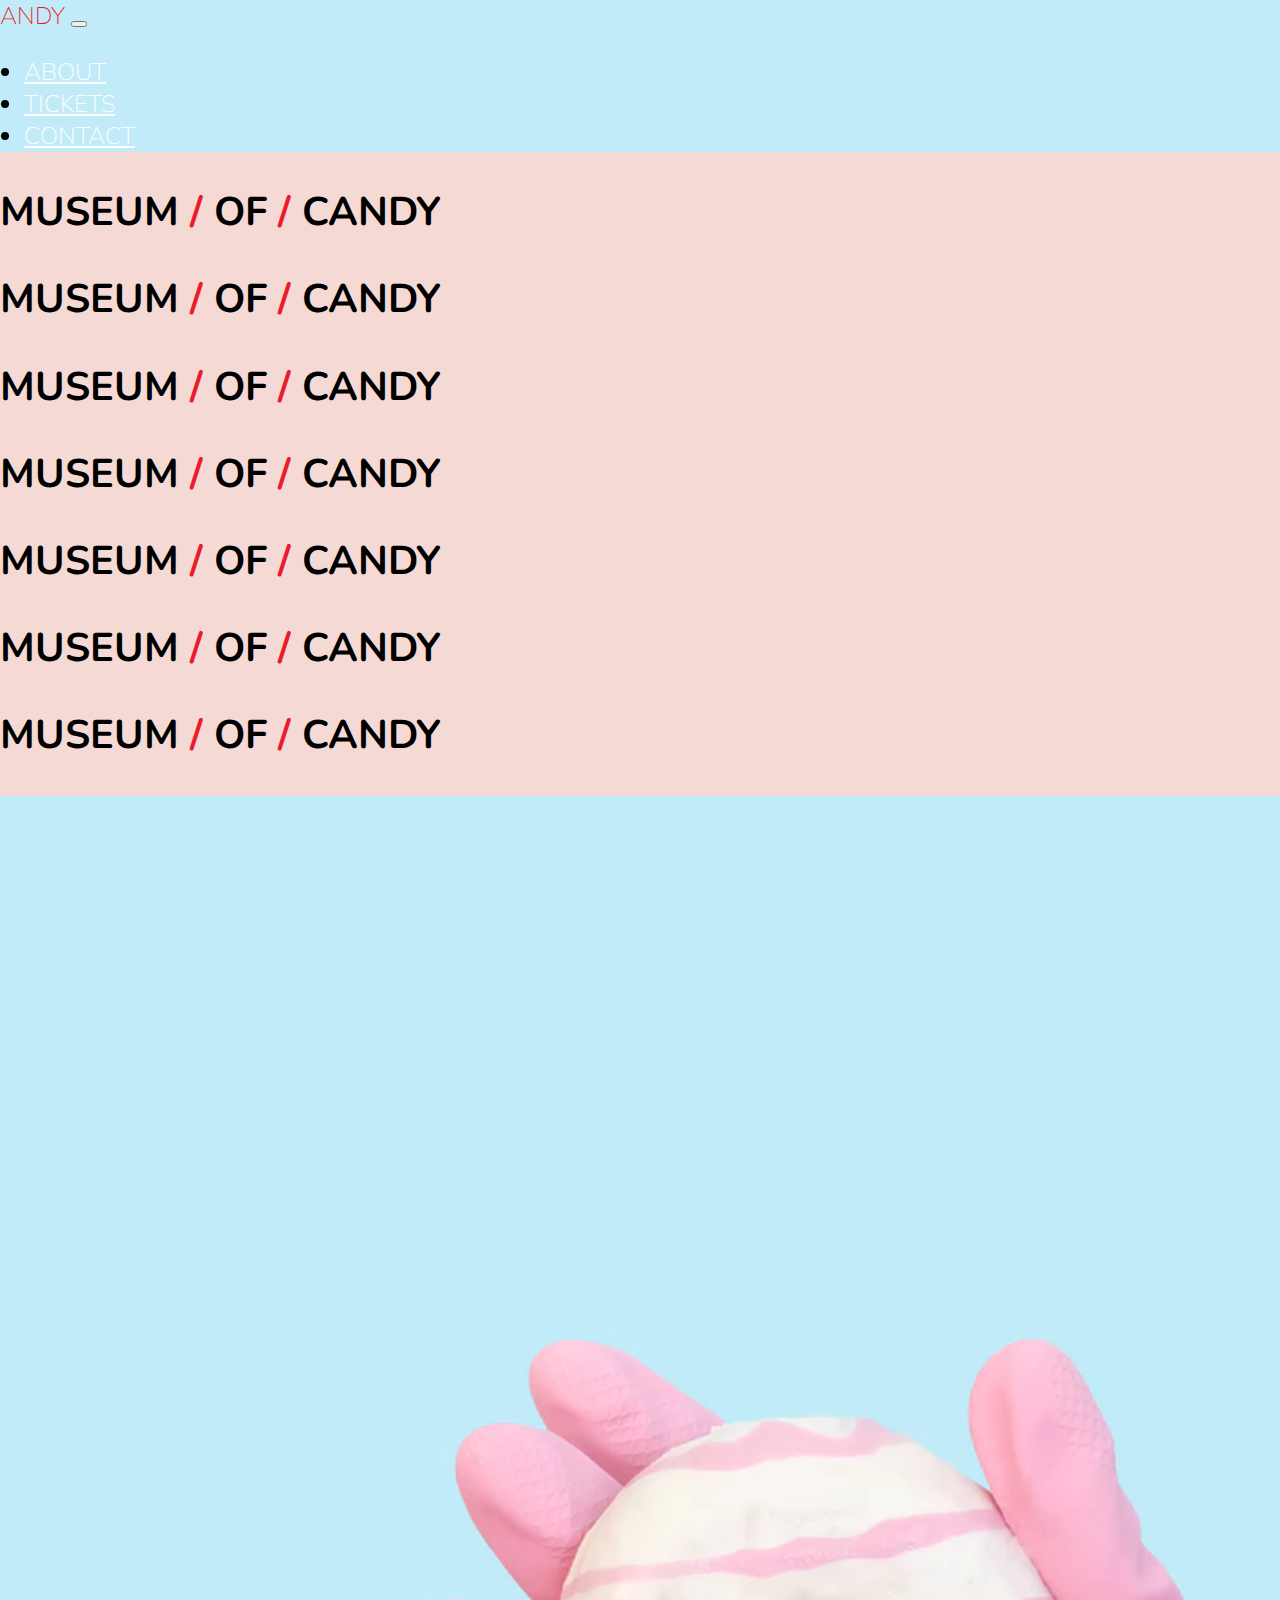
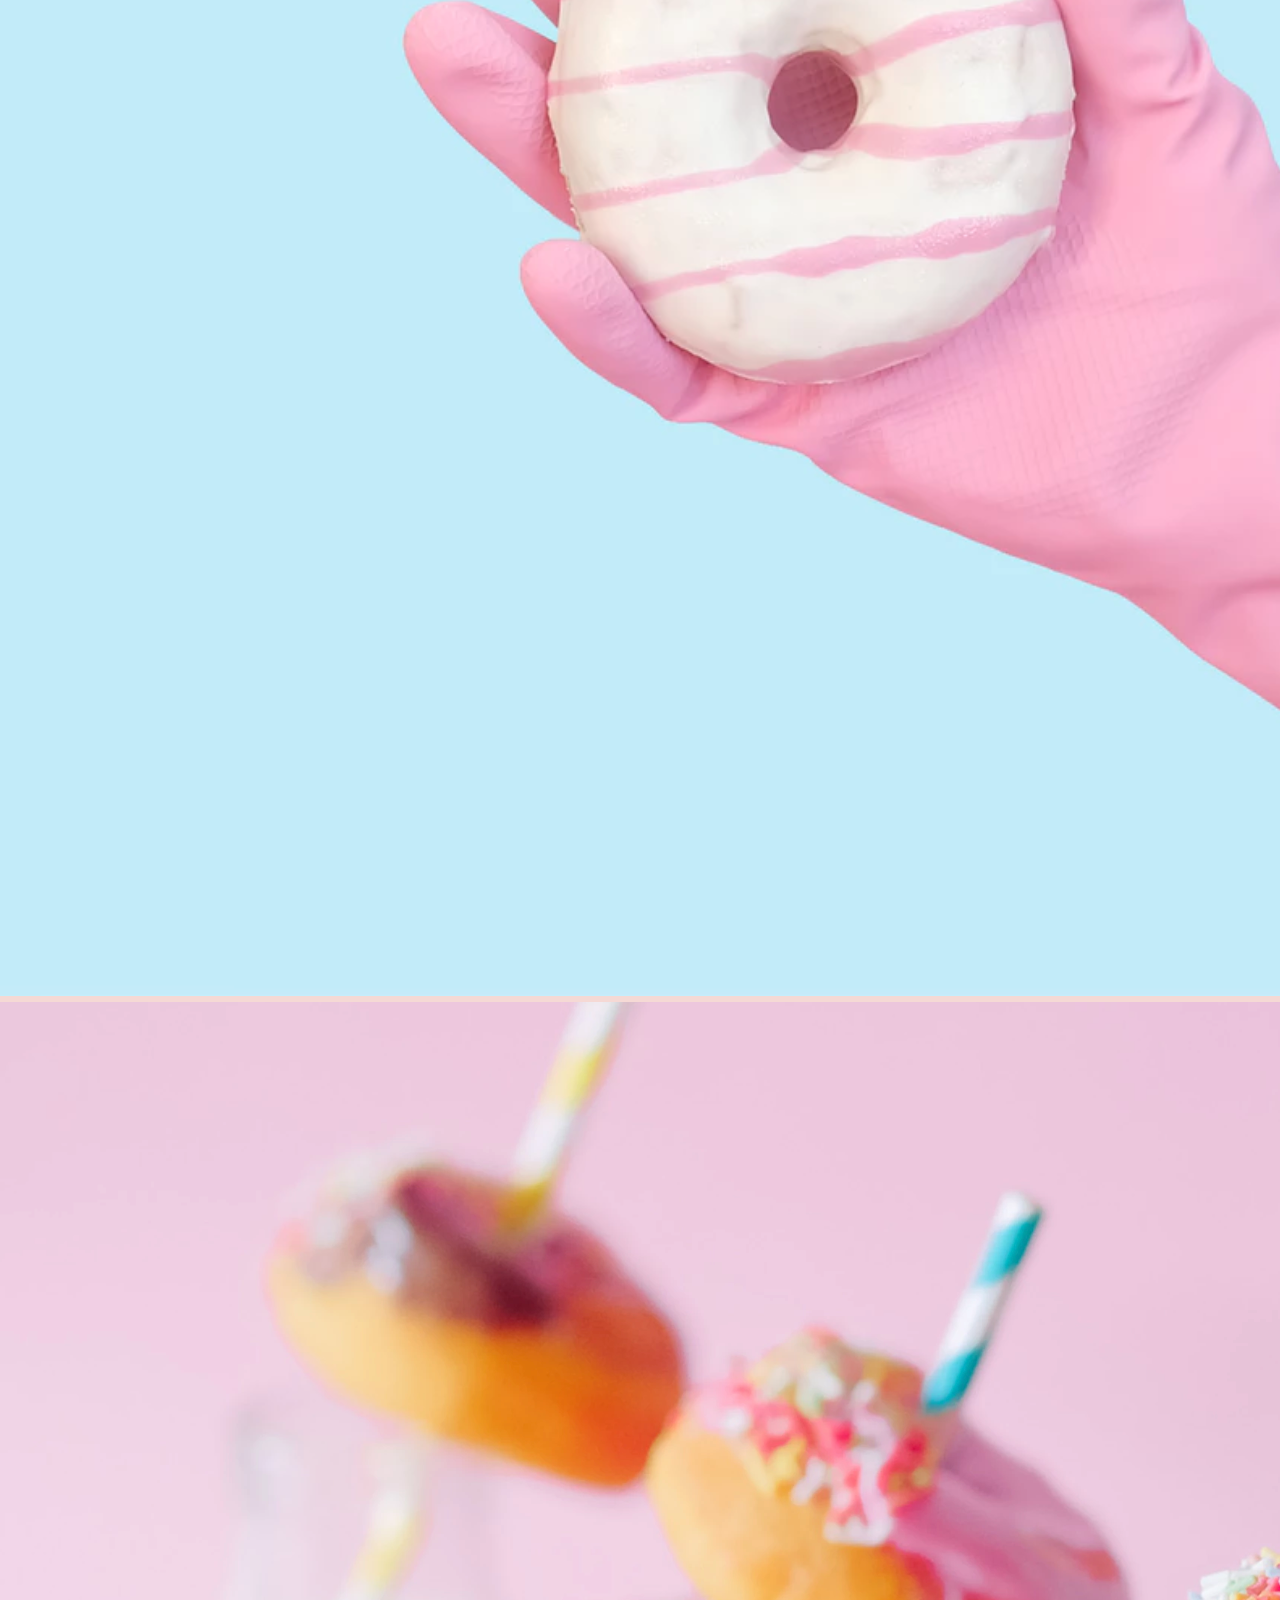
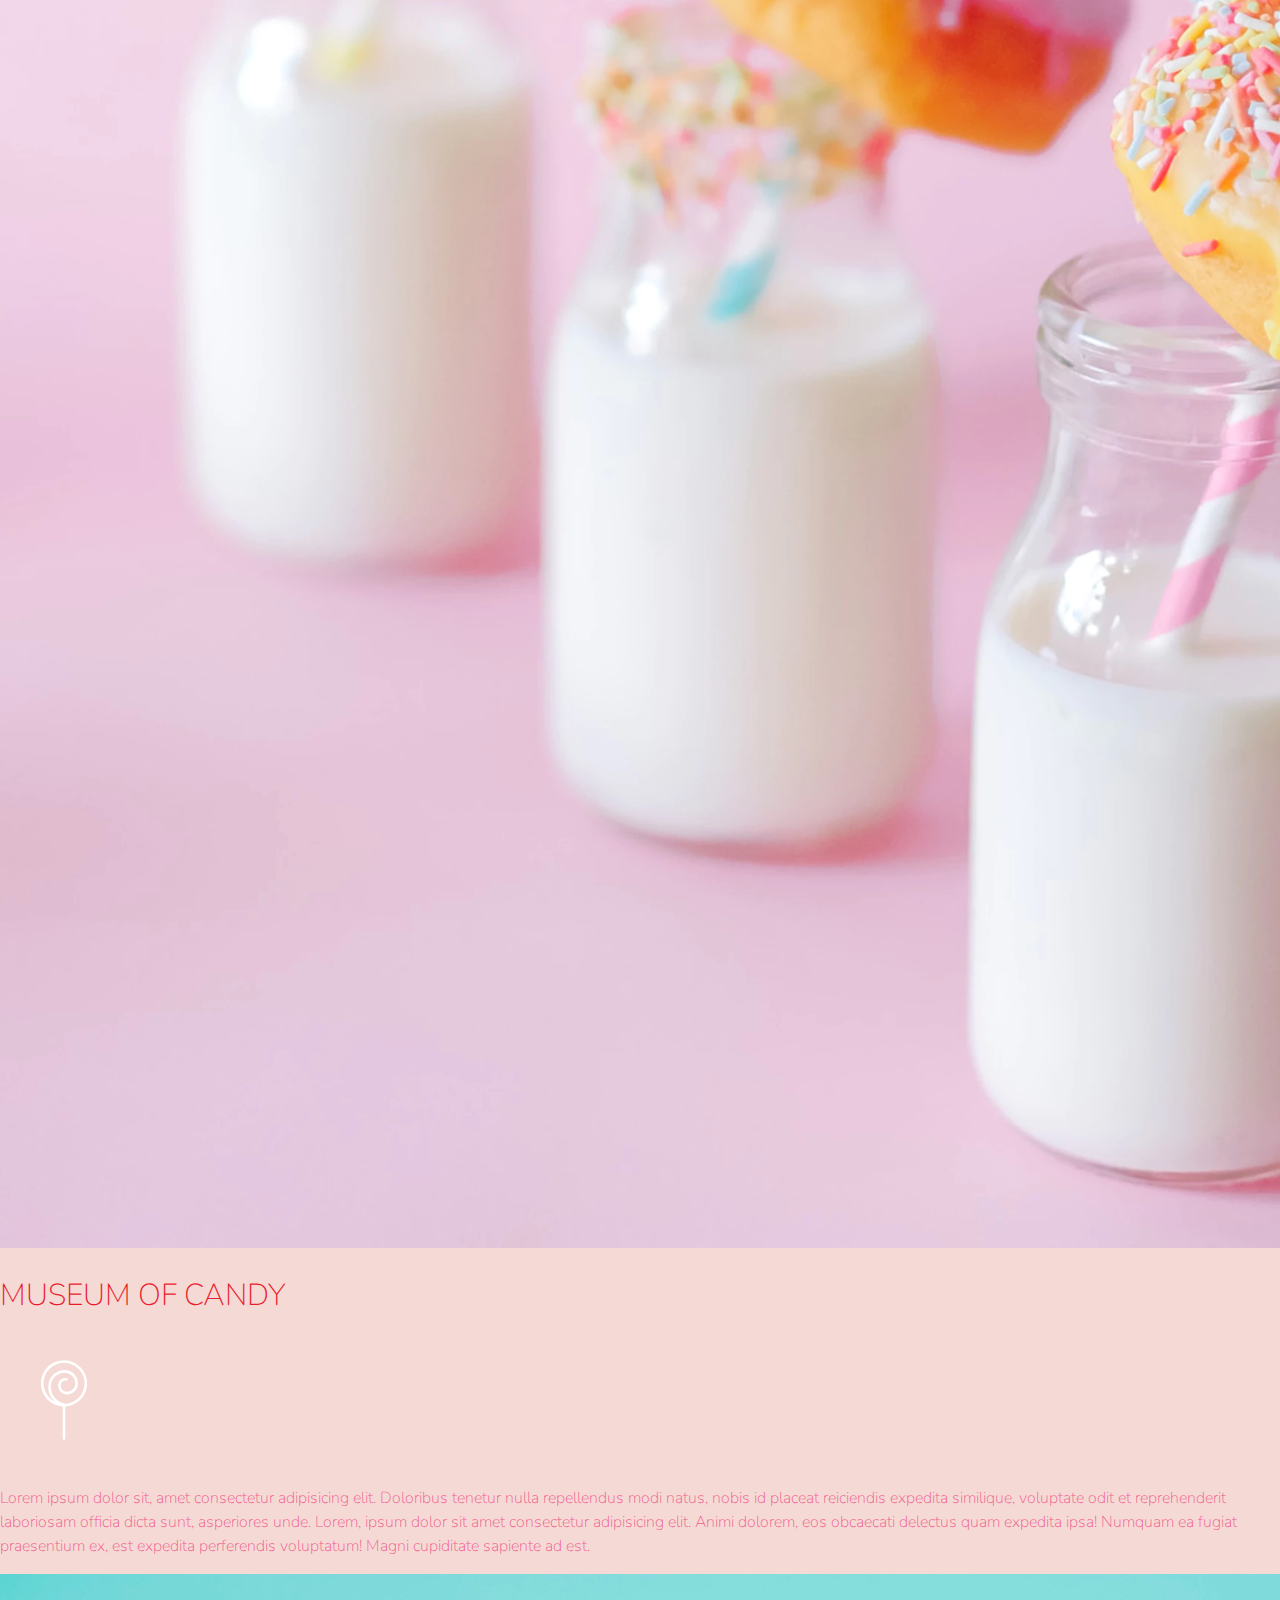
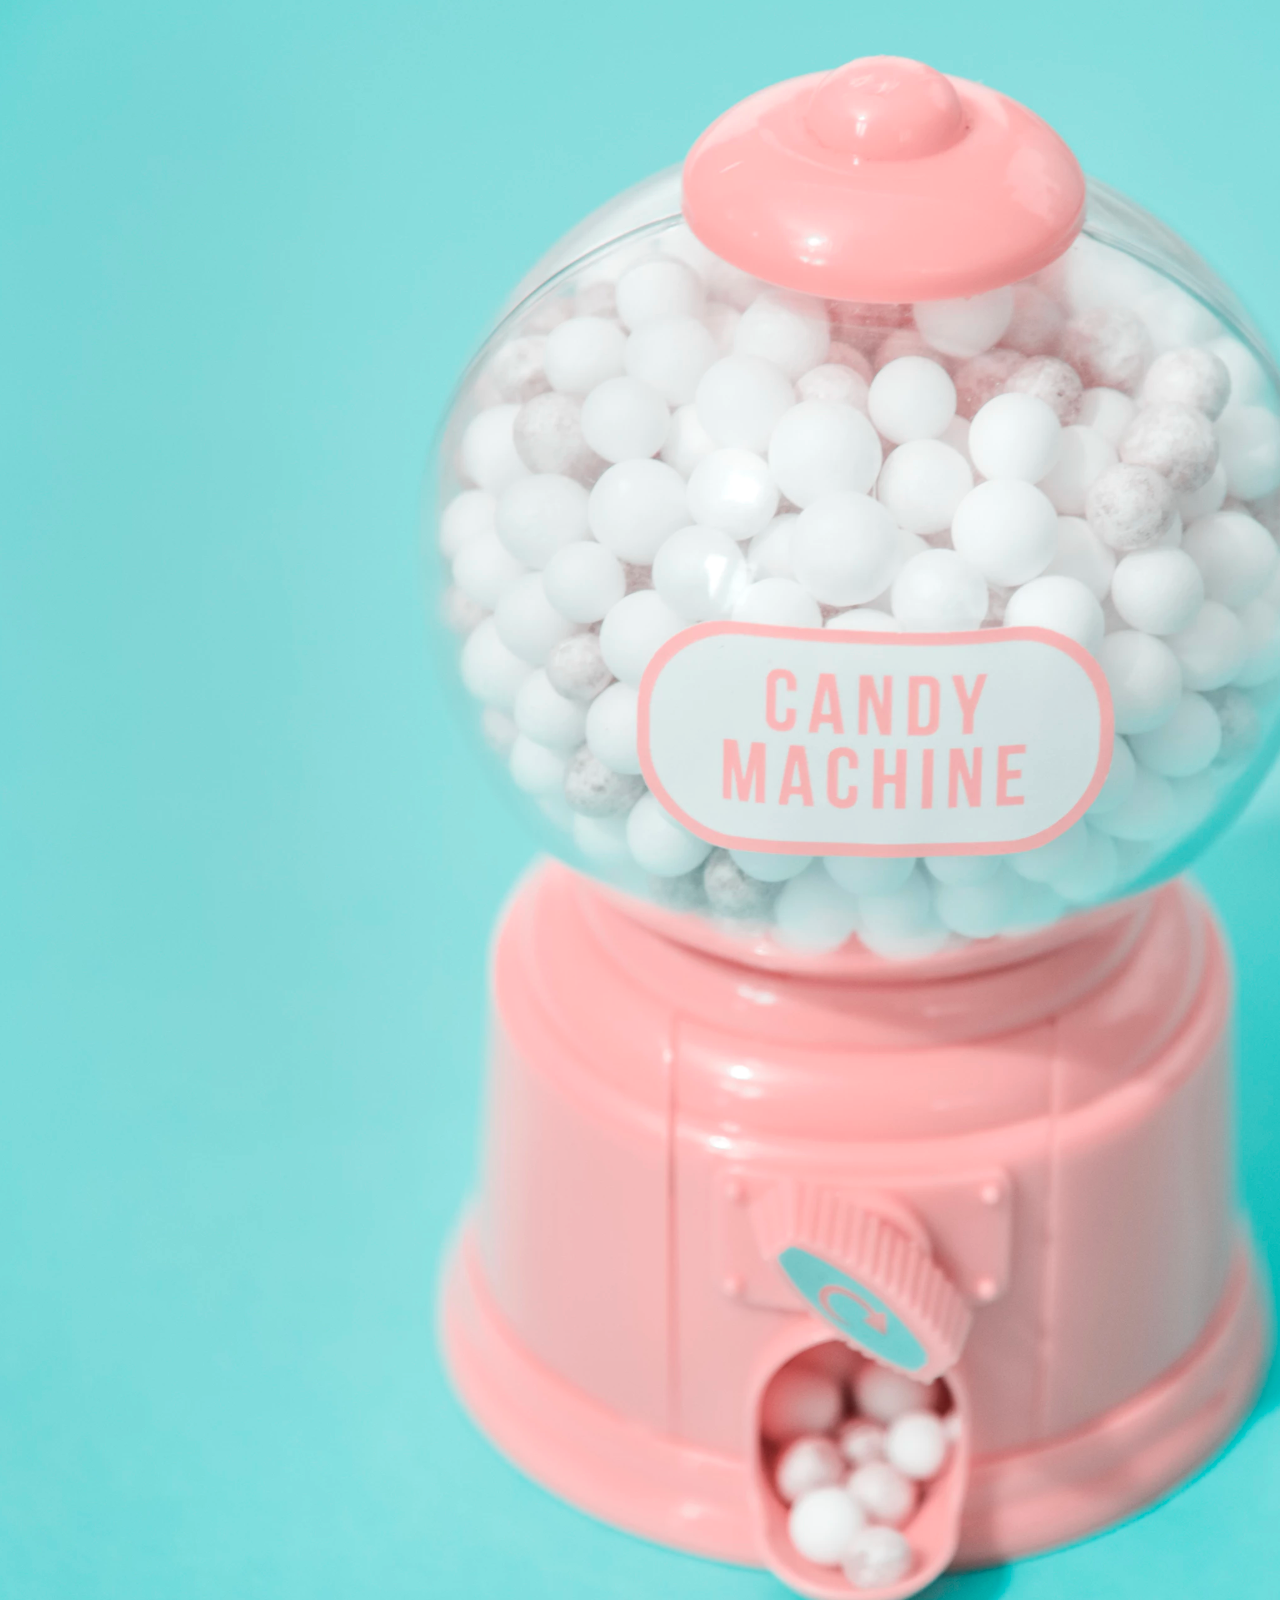
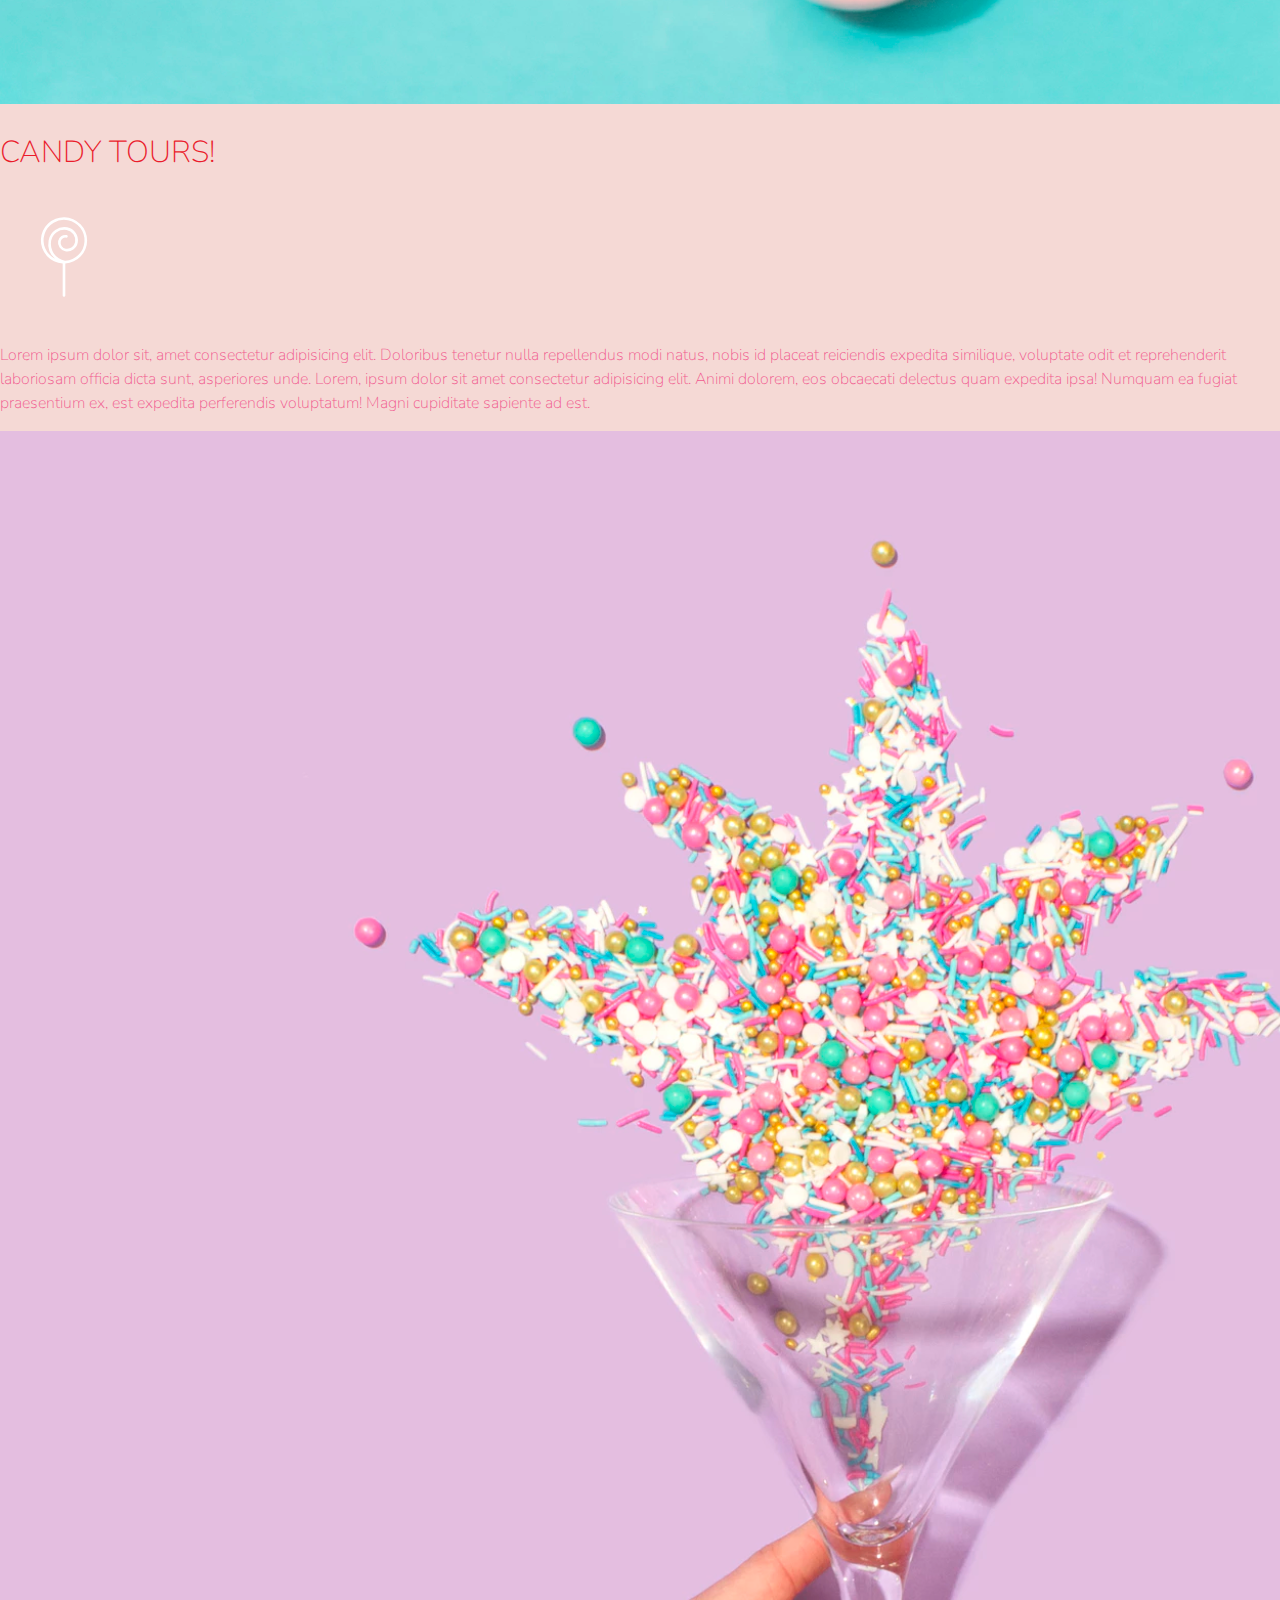
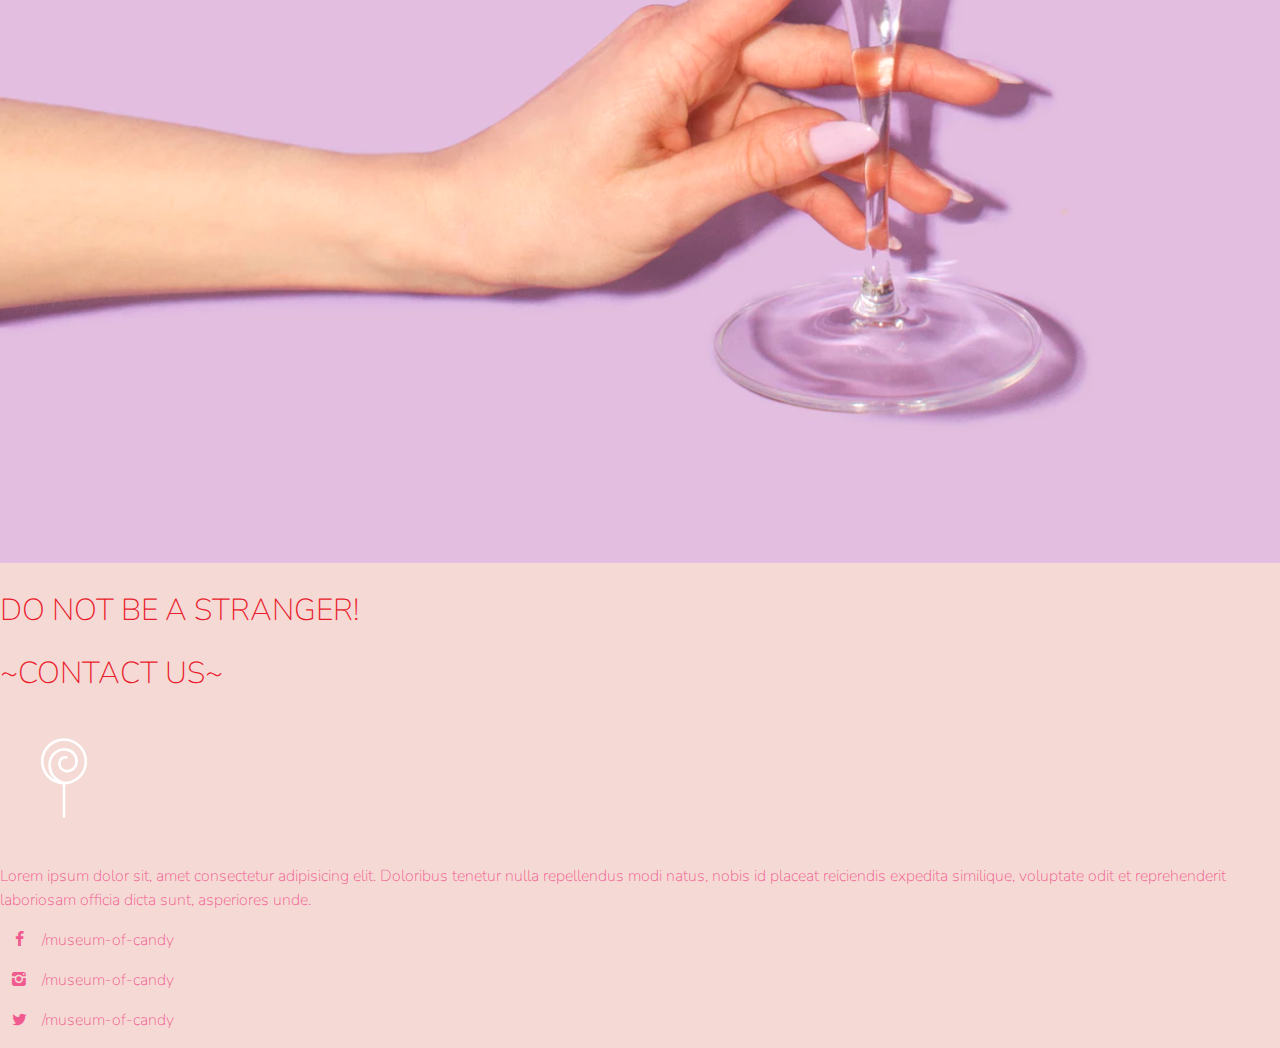
==== commit dfa95ca1: "General update" ====
--- a/index.html
+++ b/index.html
@@ -44,8 +44,8 @@
           </div>
         </div>
       </section>
+      <!--first section ends-->
       <section class="container-fluid px-0">
-
         <div id="about" class="row text-center align-items-center mr-0 pt-0 pt-4">
           <div class="col-md-6 order-2 order-lg-1 px-0 pr-lg-5">
             <img src="./images/./milk.png" class="img-fluid">
@@ -58,7 +58,6 @@
             </div>
           </div>
         </div>
-
         <div id="tickets" class="row text-center align-items-center mr-0 px-0 pt-0 pt-4">
           <div class="col-md-6 order-2 px-0 pl-0 pl-lg-5">
             <img src="./images/./gumball.png" class="img-fluid">
@@ -71,7 +70,6 @@
             </div>
           </div>
         </div>
-
         <div id="contact" class="row text-center align-items-center mr-0 pt-0 pt-4">
           <div class="col-md-6 order-2 order-lg-1 px-0 pr-lg-5">
             <img src="./images/./sprinkles.png" class="img-fluid">
@@ -88,8 +86,8 @@
             </div>
           </div>
         </div>
-
       </section>
+      <!--second section ends-->
     <script src="https://code.jquery.com/jquery-3.2.1.slim.min.js" integrity="sha384-KJ3o2DKtIkvYIK3UENzmM7KCkRr/rE9/Qpg6aAZGJwFDMVNA/GpGFF93hXpG5KkN" crossorigin="anonymous"></script>
     <script src="https://cdnjs.cloudflare.com/ajax/libs/popper.js/1.12.9/umd/popper.min.js" integrity="sha384-ApNbgh9B+Y1QKtv3Rn7W3mgPxhU9K/ScQsAP7hUibX39j7fakFPskvXusvfa0b4Q" crossorigin="anonymous"></script>
     <script src="https://maxcdn.bootstrapcdn.com/bootstrap/4.0.0/js/bootstrap.min.js" integrity="sha384-JZR6Spejh4U02d8jOt6vLEHfe/JQGiRRSQQxSfFWpi1MquVdAyjUar5+76PVCmYl" crossorigin="anonymous"></script>
--- a/style.css
+++ b/style.css
@@ -1,47 +1,99 @@
+html {
+    scroll-behavior: smooth;
+}
 body {
+    max-width: 1920px;
+    margin: auto;
     background-color: #f5d9d5;
     font-family: "Nunito", sans-serif;
 }
 h1 {
-    color: #EA1C2C;
-    font-size: 2.5rem;
+    color: #ea1c2c;
+    font-size: 1.9rem;
     font-weight: 100;
     text-transform: uppercase;
 }
 p {
     color: #f15a8f;
     font-weight: 100;
-    font-size: 1.125rem;
-    line-height: 2;
+    font-size: 1rem;
+    line-height: 1.5;
 }
+
+/*general styles end*/
+nav {
+    background-color: #c2ebf9;
+    transition: background ease-in-out 1s;
+}
+
+.scrolled {
+    background-color: #dec0de;
+    transition: background ease-in-out 1s;
+}
+
 #top__navbar {
     font-size: 1.5rem;
     text-transform: uppercase;
     font-weight: 100;
+    margin-left: -1rem;
 }
-
 #top__navbar .nav-link {
     color: white;
 }
+
+#top__navbar .brand,
+#headingGroup span,
 #top__navbar .nav-link:hover {
     color: #ea1c2c;
-}
-
-#top__navbar .brand {
-    color: #ea1c2c;
+    text-decoration: none;
 }
 /*navigation ends*/
+#headingGroup {
+    min-height: 0;
+}
 #headingGroup h2{
     text-transform: uppercase;
     font-size: 2.5rem;
 }
-#headingGroup span {
-    color: #EA1C2C;
+/*first section ends*/
+.lead {
+    font-size: 1rem;
+}
+.icon a{
+    font-size: 1rem;
+    text-decoration: none;
+    color: #f15a8f;
+}
+.icon i {
+    padding: .5rem;
+}
+.icon a:hover .icon-facebook,
+.icon a:hover .icon-instagram,
+.icon a:hover .icon-twitter {
+    color: white;
+    border-radius: 50%;
 }
 
-@media (max-width: 1200px) {
-    
-#headingGroup h2{
-    font-size: 3rem;
+.icon a:hover .icon-facebook{
+    background-color: #3b5998;
 }
+.icon a:hover .icon-instagram{
+    background-image: linear-gradient(to top right, #FFDC80, #FCAF45, #F77737, #F56040, #FD1D1D, #E1306C, #C13584, #833AB4, #5851DB, #405DE6);
+}
+.icon a:hover .icon-twitter{
+    background-color: #1da1f2;
+}
+/*icons end*/
+
+@media (min-width: 1480px) {
+    h1 {
+        font-size: 2.5rem;
+    }
+    #headingGroup h2{
+        font-size: 4rem;
+    }
+    .lead,
+    .icon a {
+        font-size: 1.5rem;
+    }
 }